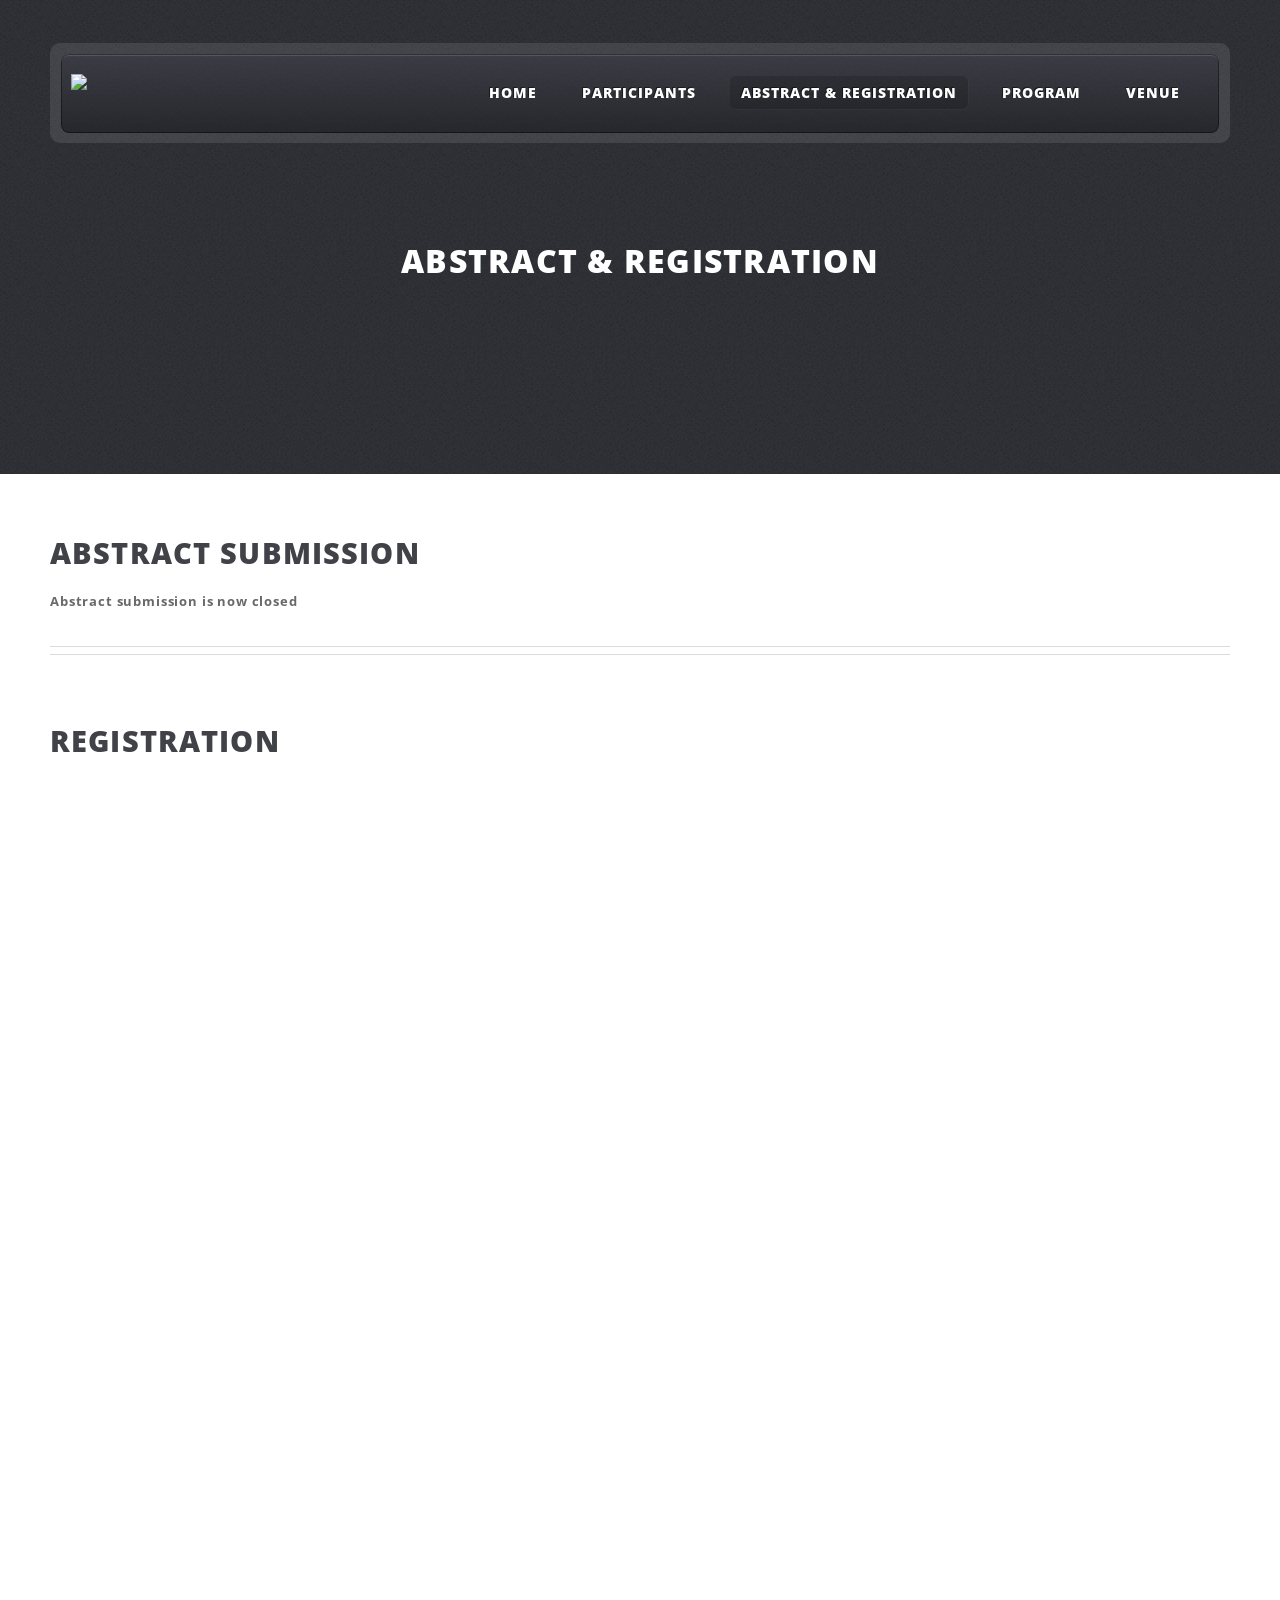
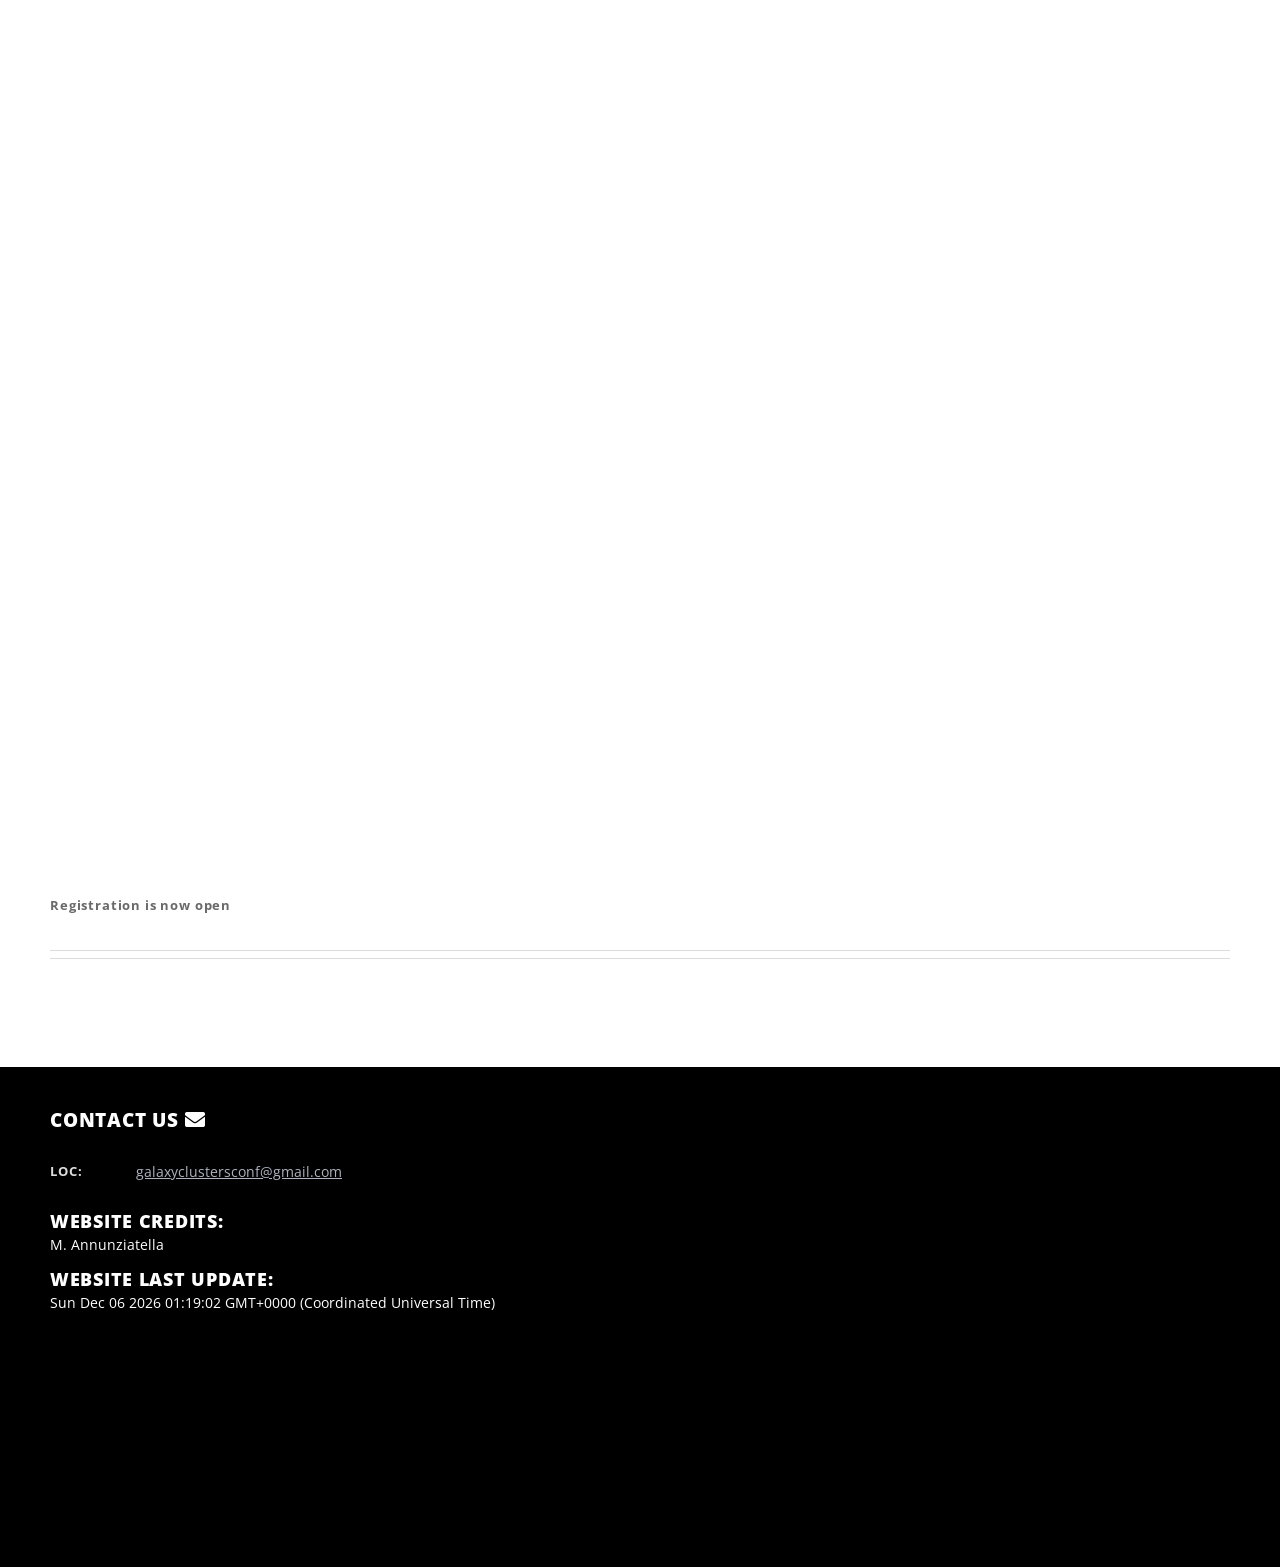
==== abstract-and-registration.html @ 87a2b9a7 "Update abstract-and-registration.html" ====
<!DOCTYPE HTML>

<html>
<head>
    <title>CLUSTER 5 | Abstract & Registration</title>
    <meta charset="utf-8" />
    <meta name="viewport" content="width=device-width, initial-scale=1, user-scalable=no" />
    <link rel="stylesheet" href="assets/css/main.css" />
    <style>
        .lowercase { text-transform: lowercase; }
    </style>
</head>

<body class="no-sidebar is-preload">
<div id="page-wrapper">

<!-- Header Wrapper -->
<div id="header-wrapper-abstract">
    <div class="container">

        <!-- Header -->
        <header id="header">
            <div class="inner">

                <!-- Logo (same as index.html) -->
                <div class="logo">
                    <a href="index.html" id="logo">
                        <img src="images/Cluster5nobg.png" height="100%" >
                    </a>
                </div>

                <!-- Nav (same as index.html) -->
                <nav id="nav">
                    <ul>
                        <li><a href="index.html">Home</a></li>
                        <li><a href="participants.html">Participants</a></li>
                        <li class="current_page_item">
                            <a href="abstract-and-registration.html">Abstract & Registration</a>
                        </li>
                        <li>
                            <a href="#">Program</a>
                            <ul>
                                <li><a href="scientific_program.html">Scientific Program</a></li>
                                <li><a href="posters.html">List of Posters</a></li>
                                <li><a href="social.html">Social Events</a></li>
                            </ul>
                        </li>
                        <li><a href="venue.html">Venue</a></li>
                    </ul>
                </nav>

            </div>
        </header>

        <!-- Banner (same style as index.html) -->
        <div id="banner">
                <strong><h2> Abstract & registration <br/> <br/> <br/> </strong></h2> 
        </div>

    </div>
</div>

<!-- Main Wrapper -->
<div id="main-wrapper">
    <div class="wrapper style2">
        <div class="inner">
            <div class="container">
                <div id="content">

                    <article>
                        <header class="major">
                            <h2>ABSTRACT SUBMISSION</h2>
                            <p>Abstract submission is now closed</p>
							<!-- <iframe src="https://docs.google.com/forms/d/e/1FAIpQLSelTBFfcJHj8VkjJrzOfd2XA3T3XFCV362ajYbQFKyybgG_-g/viewform?embedded=true" width="640" height="1733" frameborder="0" marginheight="0" marginwidth="0">Caricamento…</iframe> -->
                        </header>
                        <p></p>
                    </article>

                    <article>
                        <header class="major">
                            <h2>REGISTRATION</h2>
                            <p>
                                Registration is now open
							 <iframe src="https://docs.google.com/forms/d/e/1FAIpQLSf5OLdoXEc1_bhO3DxmIdsLRymUGzz8e3Pz-hfifrTVN5BdJw/viewform?embedded=true" width="640" height="1733" frameborder="0" marginheight="0" marginwidth="0">Caricamento…</iframe> 

                            </p>
                        </header>
                        <p></p>
                    </article>

                </div>
            </div>
        </div>
    </div>
</div>

<!-- Footer Wrapper -->
<div id="footer-wrapper-logo">
  <footer id="footer" class="container">
    <div style="display:flex; justify-content:space-between; align-items:flex-start; flex-wrap:wrap; color:white;">

      <!-- Left side: Contact + Credits + Last Update -->
      <div style="max-width:50%;">
        <!-- Contact -->
        <div>
          <h2>Contact us <i class="fa fa-envelope" style="font-size:20px; color:white"></i></h2>
          <dl class="contact">
            <dt>LOC:</dt>
            <dd><a href="mailto:galaxyclustersconf@gmail.com">galaxyclustersconf@gmail.com</a></dd>
            <!--
            <dt>LOC:</dt>
            <dd><a href="galaxyclustersconf@gmail.com">galaxyclustersconf@gmail.com/a></dd>
            -->
          </dl>
        </div>

        <!-- Website credits -->
        <div style="margin-top:15px;">
          <h2 style="font-size:18px; margin:0 0 2px 0;">Website credits:</h2> <!-- tighter spacing -->
          <p style="font-size:14px; margin:0;">M. Annunziatella</p>
        </div>

        <!-- Website last update -->
        <div style="margin-top:12px;">
          <h2 style="font-size:18px; margin:0 0 2px 0;">Website last update:</h2> <!-- tighter spacing -->
          <p style="font-size:14px; margin:0;">
            <script>document.write(new Date(document.lastModified));</script>
          </p>
        </div>
      </div>

      

    </div>
  </footer>
</div>
		<!-- Scripts -->
			<script src="assets/js/jquery.min.js"></script>
			<script src="assets/js/jquery.dropotron.min.js"></script>
			<script src="assets/js/browser.min.js"></script>
			<script src="assets/js/breakpoints.min.js"></script>
			<script src="assets/js/util.js"></script>
			<script src="assets/js/main.js"></script>

	</body>
</html>
---- assets/css/main.css ----
@import url("https://fonts.googleapis.com/css?family=Open+Sans:400,400italic,700,800");
@import url("fontawesome-all.min.css");

/*
	ZeroFour by HTML5 UP
	html5up.net | @ajlkn
	Free for personal and commercial use under the CCA 3.0 license (html5up.net/license)
*/

html, body, div, span, applet, object,
iframe, h1, h2, h3, h4, h5, h6, p, blockquote,
pre, a, abbr, acronym, address, big, cite,
code, del, dfn, em, img, ins, kbd, q, s, samp,
small, strike, strong, sub, sup, tt, var, b,
u, i, center, dl, dt, dd, ol, ul, li, fieldset,
form, label, legend, table, caption, tbody,
tfoot, thead, tr, th, td, article, aside,
canvas, details, embed, figure, figcaption,
footer, header, hgroup, menu, nav, output, ruby,
section, summary, time, mark, audio, video {
	margin: 0;
	padding: 0;
	border: 0;
	font-size: 100%;
	font: inherit;
	vertical-align: baseline;}

article, aside, details, figcaption, figure,
footer, header, hgroup, menu, nav, section {
	display: block;}

body {
	line-height: 1;
}

ol, ul {
	list-style: none;
}

blockquote, q {
	quotes: none;
}

	blockquote:before, blockquote:after, q:before, q:after {
		content: '';
		content: none;
	}

table {
	border-collapse: collapse;
	border-spacing: 0;
}

body {
	-webkit-text-size-adjust: none;
}

mark {
	background-color: transparent;
	color: inherit;
}

input::-moz-focus-inner {
	border: 0;
	padding: 0;
}

input, select, textarea {
	-moz-appearance: none;
	-webkit-appearance: none;
	-ms-appearance: none;
	appearance: none;
}

/* Basic */

	html {
		box-sizing: border-box;
	}

	*, *:before, *:after {
		box-sizing: inherit;
	}

	@-ms-viewport {
		width: device-width;
	}

	body {
		background: #303238 url("images/bg01.png");
	}

		body.is-preload * {
			-moz-transition: none !important;
			-webkit-transition: none !important;
			-ms-transition: none !important;
			transition: none !important;
			-moz-animation: none !important;
			-webkit-animation: none !important;
			-ms-animation: none !important;
			animation: none !important;
		}

	body, input, select, textarea {
		font-family: 'Open Sans', sans-serif;
		color: #7b818c;
		font-weight: 400;
		font-size: 11pt;
		line-height: 1.85em;
	}

	a {
		color: inherit;
		text-decoration: underline;
	}

		a:hover {
			text-decoration: none;
		}

	h1, h2, h3, h4, h5, h6 {
		text-transform: uppercase;
		font-weight: 800;
		letter-spacing: 0.04em;
		color: #404248;
		margin: 0 0 1em 0;
	}

	h1 a, h2 a, h3 a, h4 a, h5 a, h6 a {
		color: inherit;
		text-decoration: none;
		outline: 0;
	}

	h2 {
		font-size: 2em;
		margin: 0 0 1.5em 0;
		line-height: 1em;
	}

		h2.icon {
			line-height: 48px;
		}

			h2.icon:before {
				position: relative;
				top: 0.05em;
				margin-right: 0.5em;
				opacity: 0.25;
			}

	h3 {
		font-size: 1.35em;
		margin-top: 2em;
	}

	b, strong {
		color: #404248;
		font-weight: 700;
	}

	i, em {
		font-style: italic;
	}

	br.clear {
		clear: both;
	}

	sub {
		position: relative;
		top: 0.5em;
		font-size: 0.8em;
	}

	sup {
		position: relative;
		top: -0.5em;
		font-size: 0.8em;
	}

	hr {
		border: 0;
		border-top: solid 1px #ddd;
	}

	blockquote {
		border-left: solid 0.5em #ddd;
		padding: 1em 0 1em 2em;
		font-style: italic;
	}

	p, ul, ol, dl, table {
		margin-bottom: 2em;
	}

	.date {
		display: block;
		text-transform: uppercase;
		font-weight: 700;
		letter-spacing: 0.065em;
		font-size: 0.9em;
		color: #696969;
		margin: 0 0 0.25em 0;
	}

/* Container */

	.container {
		margin: 0 auto;
		max-width: calc(100% - 100px);
		width: 1200px;
	}

		@media screen and (max-width: 1280px) {

			.container {
				width: 100%;
			}

		}

		@media screen and (max-width: 980px) {

			.container {
				width: 100%;
			}

		}

		@media screen and (max-width: 736px) {

			.container {
				width: 100%;
				max-width: 100%;
			}

		}

/* Row */

	.row {
		display: flex;
		flex-wrap: wrap;
		box-sizing: border-box;
		align-items: stretch;
	}

		.row > * {
			box-sizing: border-box;
		}

		.row.gtr-uniform > * > :last-child {
			margin-bottom: 0;
		}

		.row.aln-left {
			justify-content: flex-start;
		}

		.row.aln-center {
			justify-content: center;
		}

		.row.aln-right {
			justify-content: flex-end;
		}

		.row.aln-top {
			align-items: flex-start;
		}

		.row.aln-middle {
			align-items: center;
		}

		.row.aln-bottom {
			align-items: flex-end;
		}

		.row > .imp {
			order: -1;
		}

		.row > .col-1 {
			width: 8.33333%;
		}

		.row > .off-1 {
			margin-left: 8.33333%;
		}

		.row > .col-2 {
			width: 16.66667%;
		}

		.row > .off-2 {
			margin-left: 16.66667%;
		}

		.row > .col-3 {
			width: 25%;
		}

		.row > .off-3 {
			margin-left: 25%;
		}

		.row > .col-4 {
			width: 33.33333%;
		}

		.row > .off-4 {
			margin-left: 33.33333%;
		}

		.row > .col-5 {
			width: 41.66667%;
		}

		.row > .off-5 {
			margin-left: 41.66667%;
		}

		.row > .col-6 {
			width: 50%;
		}

		.row > .off-6 {
			margin-left: 50%;
		}

		.row > .col-7 {
			width: 58.33333%;
		}

		.row > .off-7 {
			margin-left: 58.33333%;
		}

		.row > .col-8 {
			width: 66.66667%;
		}

		.row > .off-8 {
			margin-left: 66.66667%;
		}

		.row > .col-9 {
			width: 75%;
		}

		.row > .off-9 {
			margin-left: 75%;
		}

		.row > .col-10 {
			width: 83.33333%;
		}

		.row > .off-10 {
			margin-left: 83.33333%;
		}

		.row > .col-11 {
			width: 91.66667%;
		}

		.row > .off-11 {
			margin-left: 91.66667%;
		}

		.row > .col-12 {
			width: 100%;
		}

		.row > .off-12 {
			margin-left: 100%;
		}

		.row.gtr-0 {
			margin-top: 0px;
			margin-left: 0px;
		}

			.row.gtr-0 > * {
				padding: 0px 0 0 0px;
			}

			.row.gtr-0.gtr-uniform {
				margin-top: 0px;
			}

				.row.gtr-0.gtr-uniform > * {
					padding-top: 0px;
				}

		.row.gtr-25 {
			margin-top: -12.5px;
			margin-left: -12.5px;
		}

			.row.gtr-25 > * {
				padding: 12.5px 0 0 12.5px;
			}

			.row.gtr-25.gtr-uniform {
				margin-top: -12.5px;
			}

				.row.gtr-25.gtr-uniform > * {
					padding-top: 12.5px;
				}

		.row.gtr-50 {
			margin-top: -25px;
			margin-left: -25px;
		}

			.row.gtr-50 > * {
				padding: 25px 0 0 25px;
			}

			.row.gtr-50.gtr-uniform {
				margin-top: -25px;
			}

				.row.gtr-50.gtr-uniform > * {
					padding-top: 25px;
				}

		.row {
			margin-top: -50px;
			margin-left: -50px;
		}

			.row > * {
				padding: 50px 0 0 50px;
			}

			.row.gtr-uniform {
				margin-top: -50px;
			}

				.row.gtr-uniform > * {
					padding-top: 50px;
				}

		.row.gtr-150 {
			margin-top: -75px;
			margin-left: -75px;
		}

			.row.gtr-150 > * {
				padding: 75px 0 0 75px;
			}

			.row.gtr-150.gtr-uniform {
				margin-top: -75px;
			}

				.row.gtr-150.gtr-uniform > * {
					padding-top: 75px;
				}

		.row.gtr-200 {
			margin-top: -100px;
			margin-left: -100px;
		}

			.row.gtr-200 > * {
				padding: 100px 0 0 100px;
			}

			.row.gtr-200.gtr-uniform {
				margin-top: -100px;
			}

				.row.gtr-200.gtr-uniform > * {
					padding-top: 100px;
				}

		@media screen and (max-width: 1280px) {

			.row {
				display: flex;
				flex-wrap: wrap;
				box-sizing: border-box;
				align-items: stretch;
			}

				.row > * {
					box-sizing: border-box;
				}

				.row.gtr-uniform > * > :last-child {
					margin-bottom: 0;
				}

				.row.aln-left {
					justify-content: flex-start;
				}

				.row.aln-center {
					justify-content: center;
				}

				.row.aln-right {
					justify-content: flex-end;
				}

				.row.aln-top {
					align-items: flex-start;
				}

				.row.aln-middle {
					align-items: center;
				}

				.row.aln-bottom {
					align-items: flex-end;
				}

				.row > .imp-large {
					order: -1;
				}

				.row > .col-1-large {
					width: 8.33333%;
				}

				.row > .off-1-large {
					margin-left: 8.33333%;
				}

				.row > .col-2-large {
					width: 16.66667%;
				}

				.row > .off-2-large {
					margin-left: 16.66667%;
				}

				.row > .col-3-large {
					width: 25%;
				}

				.row > .off-3-large {
					margin-left: 25%;
				}

				.row > .col-4-large {
					width: 33.33333%;
				}

				.row > .off-4-large {
					margin-left: 33.33333%;
				}

				.row > .col-5-large {
					width: 41.66667%;
				}

				.row > .off-5-large {
					margin-left: 41.66667%;
				}

				.row > .col-6-large {
					width: 50%;
				}

				.row > .off-6-large {
					margin-left: 50%;
				}

				.row > .col-7-large {
					width: 58.33333%;
				}

				.row > .off-7-large {
					margin-left: 58.33333%;
				}

				.row > .col-8-large {
					width: 66.66667%;
				}

				.row > .off-8-large {
					margin-left: 66.66667%;
				}

				.row > .col-9-large {
					width: 75%;
				}

				.row > .off-9-large {
					margin-left: 75%;
				}

				.row > .col-10-large {
					width: 83.33333%;
				}

				.row > .off-10-large {
					margin-left: 83.33333%;
				}

				.row > .col-11-large {
					width: 91.66667%;
				}

				.row > .off-11-large {
					margin-left: 91.66667%;
				}

				.row > .col-12-large {
					width: 100%;
				}

				.row > .off-12-large {
					margin-left: 100%;
				}

				.row.gtr-0 {
					margin-top: 0px;
					margin-left: 0px;
				}

					.row.gtr-0 > * {
						padding: 0px 0 0 0px;
					}

					.row.gtr-0.gtr-uniform {
						margin-top: 0px;
					}

						.row.gtr-0.gtr-uniform > * {
							padding-top: 0px;
						}

				.row.gtr-25 {
					margin-top: -8.75px;
					margin-left: -8.75px;
				}

					.row.gtr-25 > * {
						padding: 8.75px 0 0 8.75px;
					}

					.row.gtr-25.gtr-uniform {
						margin-top: -8.75px;
					}

						.row.gtr-25.gtr-uniform > * {
							padding-top: 8.75px;
						}

				.row.gtr-50 {
					margin-top: -17.5px;
					margin-left: -17.5px;
				}

					.row.gtr-50 > * {
						padding: 17.5px 0 0 17.5px;
					}

					.row.gtr-50.gtr-uniform {
						margin-top: -17.5px;
					}

						.row.gtr-50.gtr-uniform > * {
							padding-top: 17.5px;
						}

				.row {
					margin-top: -35px;
					margin-left: -35px;
				}

					.row > * {
						padding: 35px 0 0 35px;
					}

					.row.gtr-uniform {
						margin-top: -35px;
					}

						.row.gtr-uniform > * {
							padding-top: 35px;
						}

				.row.gtr-150 {
					margin-top: -52.5px;
					margin-left: -52.5px;
				}

					.row.gtr-150 > * {
						padding: 52.5px 0 0 52.5px;
					}

					.row.gtr-150.gtr-uniform {
						margin-top: -52.5px;
					}

						.row.gtr-150.gtr-uniform > * {
							padding-top: 52.5px;
						}

				.row.gtr-200 {
					margin-top: -70px;
					margin-left: -70px;
				}

					.row.gtr-200 > * {
						padding: 70px 0 0 70px;
					}

					.row.gtr-200.gtr-uniform {
						margin-top: -70px;
					}

						.row.gtr-200.gtr-uniform > * {
							padding-top: 70px;
						}

		}

		@media screen and (max-width: 980px) {

			.row {
				display: flex;
				flex-wrap: wrap;
				box-sizing: border-box;
				align-items: stretch;
			}

				.row > * {
					box-sizing: border-box;
				}

				.row.gtr-uniform > * > :last-child {
					margin-bottom: 0;
				}

				.row.aln-left {
					justify-content: flex-start;
				}

				.row.aln-center {
					justify-content: center;
				}

				.row.aln-right {
					justify-content: flex-end;
				}

				.row.aln-top {
					align-items: flex-start;
				}

				.row.aln-middle {
					align-items: center;
				}

				.row.aln-bottom {
					align-items: flex-end;
				}

				.row > .imp-medium {
					order: -1;
				}

				.row > .col-1-medium {
					width: 8.33333%;
				}

				.row > .off-1-medium {
					margin-left: 8.33333%;
				}

				.row > .col-2-medium {
					width: 16.66667%;
				}

				.row > .off-2-medium {
					margin-left: 16.66667%;
				}

				.row > .col-3-medium {
					width: 25%;
				}

				.row > .off-3-medium {
					margin-left: 25%;
				}

				.row > .col-4-medium {
					width: 33.33333%;
				}

				.row > .off-4-medium {
					margin-left: 33.33333%;
				}

				.row > .col-5-medium {
					width: 41.66667%;
				}

				.row > .off-5-medium {
					margin-left: 41.66667%;
				}

				.row > .col-6-medium {
					width: 50%;
				}

				.row > .off-6-medium {
					margin-left: 50%;
				}

				.row > .col-7-medium {
					width: 58.33333%;
				}

				.row > .off-7-medium {
					margin-left: 58.33333%;
				}

				.row > .col-8-medium {
					width: 66.66667%;
				}

				.row > .off-8-medium {
					margin-left: 66.66667%;
				}

				.row > .col-9-medium {
					width: 75%;
				}

				.row > .off-9-medium {
					margin-left: 75%;
				}

				.row > .col-10-medium {
					width: 83.33333%;
				}

				.row > .off-10-medium {
					margin-left: 83.33333%;
				}

				.row > .col-11-medium {
					width: 91.66667%;
				}

				.row > .off-11-medium {
					margin-left: 91.66667%;
				}

				.row > .col-12-medium {
					width: 100%;
				}

				.row > .off-12-medium {
					margin-left: 100%;
				}

				.row.gtr-0 {
					margin-top: 0px;
					margin-left: 0px;
				}

					.row.gtr-0 > * {
						padding: 0px 0 0 0px;
					}

					.row.gtr-0.gtr-uniform {
						margin-top: 0px;
					}

						.row.gtr-0.gtr-uniform > * {
							padding-top: 0px;
						}

				.row.gtr-25 {
					margin-top: -12.5px;
					margin-left: -12.5px;
				}

					.row.gtr-25 > * {
						padding: 12.5px 0 0 12.5px;
					}

					.row.gtr-25.gtr-uniform {
						margin-top: -12.5px;
					}

						.row.gtr-25.gtr-uniform > * {
							padding-top: 12.5px;
						}

				.row.gtr-50 {
					margin-top: -25px;
					margin-left: -25px;
				}

					.row.gtr-50 > * {
						padding: 25px 0 0 25px;
					}

					.row.gtr-50.gtr-uniform {
						margin-top: -25px;
					}

						.row.gtr-50.gtr-uniform > * {
							padding-top: 25px;
						}

				.row {
					margin-top: -50px;
					margin-left: -50px;
				}

					.row > * {
						padding: 50px 0 0 50px;
					}

					.row.gtr-uniform {
						margin-top: -50px;
					}

						.row.gtr-uniform > * {
							padding-top: 50px;
						}

				.row.gtr-150 {
					margin-top: -75px;
					margin-left: -75px;
				}

					.row.gtr-150 > * {
						padding: 75px 0 0 75px;
					}

					.row.gtr-150.gtr-uniform {
						margin-top: -75px;
					}

						.row.gtr-150.gtr-uniform > * {
							padding-top: 75px;
						}

				.row.gtr-200 {
					margin-top: -100px;
					margin-left: -100px;
				}

					.row.gtr-200 > * {
						padding: 100px 0 0 100px;
					}

					.row.gtr-200.gtr-uniform {
						margin-top: -100px;
					}

						.row.gtr-200.gtr-uniform > * {
							padding-top: 100px;
						}

		}

		@media screen and (max-width: 736px) {

			.row {
				display: flex;
				flex-wrap: wrap;
				box-sizing: border-box;
				align-items: stretch;
			}

				.row > * {
					box-sizing: border-box;
				}

				.row.gtr-uniform > * > :last-child {
					margin-bottom: 0;
				}

				.row.aln-left {
					justify-content: flex-start;
				}

				.row.aln-center {
					justify-content: center;
				}

				.row.aln-right {
					justify-content: flex-end;
				}

				.row.aln-top {
					align-items: flex-start;
				}

				.row.aln-middle {
					align-items: center;
				}

				.row.aln-bottom {
					align-items: flex-end;
				}

				.row > .imp-small {
					order: -1;
				}

				.row > .col-1-small {
					width: 8.33333%;
				}

				.row > .off-1-small {
					margin-left: 8.33333%;
				}

				.row > .col-2-small {
					width: 16.66667%;
				}

				.row > .off-2-small {
					margin-left: 16.66667%;
				}

				.row > .col-3-small {
					width: 25%;
				}

				.row > .off-3-small {
					margin-left: 25%;
				}

				.row > .col-4-small {
					width: 33.33333%;
				}

				.row > .off-4-small {
					margin-left: 33.33333%;
				}

				.row > .col-5-small {
					width: 41.66667%;
				}

				.row > .off-5-small {
					margin-left: 41.66667%;
				}

				.row > .col-6-small {
					width: 50%;
				}

				.row > .off-6-small {
					margin-left: 50%;
				}

				.row > .col-7-small {
					width: 58.33333%;
				}

				.row > .off-7-small {
					margin-left: 58.33333%;
				}

				.row > .col-8-small {
					width: 66.66667%;
				}

				.row > .off-8-small {
					margin-left: 66.66667%;
				}

				.row > .col-9-small {
					width: 75%;
				}

				.row > .off-9-small {
					margin-left: 75%;
				}

				.row > .col-10-small {
					width: 83.33333%;
				}

				.row > .off-10-small {
					margin-left: 83.33333%;
				}

				.row > .col-11-small {
					width: 91.66667%;
				}

				.row > .off-11-small {
					margin-left: 91.66667%;
				}

				.row > .col-12-small {
					width: 100%;
				}

				.row > .off-12-small {
					margin-left: 100%;
				}

				.row.gtr-0 {
					margin-top: 0px;
					margin-left: 0px;
				}

					.row.gtr-0 > * {
						padding: 0px 0 0 0px;
					}

					.row.gtr-0.gtr-uniform {
						margin-top: 0px;
					}

						.row.gtr-0.gtr-uniform > * {
							padding-top: 0px;
						}

				.row.gtr-25 {
					margin-top: -2.5px;
					margin-left: -2.5px;
				}

					.row.gtr-25 > * {
						padding: 2.5px 0 0 2.5px;
					}

					.row.gtr-25.gtr-uniform {
						margin-top: -2.5px;
					}

						.row.gtr-25.gtr-uniform > * {
							padding-top: 2.5px;
						}

				.row.gtr-50 {
					margin-top: -5px;
					margin-left: -5px;
				}

					.row.gtr-50 > * {
						padding: 5px 0 0 5px;
					}

					.row.gtr-50.gtr-uniform {
						margin-top: -5px;
					}

						.row.gtr-50.gtr-uniform > * {
							padding-top: 5px;
						}

				.row {
					margin-top: -10px;
					margin-left: -10px;
				}

					.row > * {
						padding: 10px 0 0 10px;
					}

					.row.gtr-uniform {
						margin-top: -10px;
					}

						.row.gtr-uniform > * {
							padding-top: 10px;
						}

				.row.gtr-150 {
					margin-top: -15px;
					margin-left: -15px;
				}

					.row.gtr-150 > * {
						padding: 15px 0 0 15px;
					}

					.row.gtr-150.gtr-uniform {
						margin-top: -15px;
					}

						.row.gtr-150.gtr-uniform > * {
							padding-top: 15px;
						}

				.row.gtr-200 {
					margin-top: -20px;
					margin-left: -20px;
				}

					.row.gtr-200 > * {
						padding: 20px 0 0 20px;
					}

					.row.gtr-200.gtr-uniform {
						margin-top: -20px;
					}

						.row.gtr-200.gtr-uniform > * {
							padding-top: 20px;
						}

		}

/* Section/Article */

	section, article {
		margin-bottom: 5em;
	}

	section > :last-child,
	article > :last-child,
	section:last-child,
	article:last-child {
		margin-bottom: 0;
	}

	header {
		margin: 0 0 2em 0;
	}

		header h2, header h3 {
			margin: 0 0 0.25em 0;
		}

		header p {
			display: block;
			text-transform: none;
			font-weight: 700;
			letter-spacing: 0.065em;
			font-size: 0.9em;
			color: #696969;
			margin: 0;
		}

			header p strong {
				color: #404248;
				font-weight: 800;
			}

	footer {
		margin: 2.5em 0 0 0;
	}

	header.major {
		border-bottom: solid 1px #dbdbdb;
		margin: 0 0 3em 0;
	}

		header.major:after {
			content: '';
			display: block;
			border-top: solid 1px #dbdbdb;
			height: 8px;
		}

		header.major h2, header.major h3 {
			margin: 0 0 1.2em 0;
		}

		header.major p {
			margin: 0 0 1.5em 0;
			position: relative;
			top: -1em;
		}

/* Forms */

	form label {
		display: block;
		text-transform: uppercase;
		font-weight: 800;
		letter-spacing: 0.04em;
		color: #404248;
		margin: 0 0 1em 0;
		font-size: 0.8em;
	}

	form input[type="text"],
	form input[type="email"],
	form input[type="password"],
	form select,
	form textarea {
		-webkit-appearance: none;
		display: block;
		width: 100%;
		border-radius: 8px;
		border: solid 1px #eee;
	}

	form input[type="text"]:focus,
	form input[type="email"]:focus,
	form input[type="password"]:focus,
	form select:focus,
	form textarea:focus {
		box-shadow: 0 0 2px 1px #4091bf;
	}

	form input[type="text"],
	form input[type="email"],
	form input[type="password"] {
		line-height: 3em;
		padding: 0 1em;
	}

	form select {
		line-height: 3em;
		padding: 0 1em;
	}

	form textarea {
		min-height: 9em;
		padding: 1em;
	}

	form ::-webkit-input-placeholder,
	form :-moz-placeholder,
	form ::-moz-placeholder,
	form :-ms-input-placeholder {
		color: #555 !important;
	}

	form ::-moz-focus-inner {
		border: 0;
	}

/* Tables */

	table {
		width: 100%;
	}

		table.default {
			width: 100%;
		}

			table.default tr {
				border-top: solid 1px #eee;
			}

				table.default tr:first-child {
					border-top: 0;
				}

			table.default td {
				padding: 0.5em 1em 0.5em 1em;
			}

			table.default th {
				text-align: left;
				padding: 0.5em 1em 0.5em 1em;
				text-transform: uppercase;
				font-weight: 800;
				letter-spacing: 0.04em;
				margin: 0 0 1em 0;
				font-size: 0.8em;
			}

			table.default thead {
				background: #404248;
				color: #fff;
			}

/* Image */

	.image {
		position: relative;
		display: inline-block;
	}

		.image img {
			display: block;
			width: 100%;
			border-radius: 8px;
		}

		.image:before {
			content: '';
			display: block;
			position: absolute;
			left: 0;
			top: 0;
			background: url("images/bg01.png");
			width: 100%;
			height: 100%;
			opacity: 0.75;
		}

		.image.fit {
			display: block;
			width: 100%;
		}

		.image.featured {
			display: block;
			width: 100%;
			margin: 0 0 2.5em 0;
		}

		.image.left {
			float: left;
			margin: 0 2em 2em 0;
		}

		.image.centered {
			display: block;
			margin: 0 0 2.5em 0;
		}

			.image.centered img {
				margin: 0 auto;
				width: auto;
			}

		.venue {
			 
				border: 1px solid #ddd; /* Gray border */
				border-radius: 4px;  /* Rounded border */
				padding: 5px; /* Some padding */
				width: 150px; /* Set a small width */
		  }
			  
		  /* Add a hover effect (blue shadow) */
		  img.venue:hover {
				box-shadow: 0 0 2px 1px rgba(0, 140, 186, 0.5);
		  }

/* Button */

	input[type="button"],
	input[type="submit"],
	input[type="reset"],
	button,
	.button {
		background-image: -moz-linear-gradient(top, rgba(0, 0, 0, 0), rgba(0, 0, 0, 0.2)), url("images/bg02.png");
		background-image: -webkit-linear-gradient(top, rgba(0, 0, 0, 0), rgba(0, 0, 0, 0.2)), url("images/bg02.png");
		background-image: -ms-linear-gradient(top, rgba(0, 0, 0, 0), rgba(0, 0, 0, 0.2)), url("images/bg02.png");
		background-image: linear-gradient(top, rgba(0, 0, 0, 0), rgba(0, 0, 0, 0.2)), url("images/bg02.png");
		-moz-transition: background-color 0.2s ease-in-out;
		-webkit-transition: background-color 0.2s ease-in-out;
		-ms-transition: background-color 0.2s ease-in-out;
		transition: background-color 0.2s ease-in-out;
		-webkit-appearance: none;
		position: relative;
		display: inline-block;
		background-color: #4091bf;
		border-radius: 8px;
		box-shadow: inset 0px 0px 0px 1px rgba(0, 0, 0, 0.35), inset 0px 2px 1px 0px rgba(255, 255, 255, 0.35);
		text-shadow: -1px -1px 0 rgba(0, 0, 0, 0.5);
		color: #fff !important;
		text-decoration: none;
		text-transform: uppercase;
		font-weight: 800;
		font-size: 0.95em;
		letter-spacing: 0.075em;
		padding: 1em 2em;
		outline: 0;
		border: 0;
		white-space: nowrap;
		cursor: pointer;
	}

		input[type="button"].icon:before,
		input[type="submit"].icon:before,
		input[type="reset"].icon:before,
		button.icon:before,
		.button.icon:before {
			opacity: 0.5;
			margin-right: 0.5em;
			position: relative;
			top: 0.05em;
		}

		input[type="button"]:hover,
		input[type="submit"]:hover,
		input[type="reset"]:hover,
		button:hover,
		.button:hover {
			background-color: #50a1cf;
		}

		input[type="button"]:active,
		input[type="submit"]:active,
		input[type="reset"]:active,
		button:active,
		.button:active {
			background-color: #3081af;
		}

		input[type="button"].medium,
		input[type="submit"].medium,
		input[type="reset"].medium,
		button.medium,
		.button.medium {
			font-size: 1.25em;
			padding: 1em 2.25em;
		}

		input[type="button"].large,
		input[type="submit"].large,
		input[type="reset"].large,
		button.large,
		.button.large {
			font-size: 1.5em;
			padding: 1em 2.25em;
		}

		input[type="button"].alt,
		input[type="submit"].alt,
		input[type="reset"].alt,
		button.alt,
		.button.alt {
			background-color: #464a52;
		}

			input[type="button"].alt:hover,
			input[type="submit"].alt:hover,
			input[type="reset"].alt:hover,
			button.alt:hover,
			.button.alt:hover {
				background-color: #565a62;
			}

			input[type="button"].alt:active,
			input[type="submit"].alt:active,
			input[type="reset"].alt:active,
			button.alt:active,
			.button.alt:active {
				background-color: #363a42;
			}

/* List */

	dl.contact dt {
		display: block;
		text-transform: uppercase;
		font-weight: 700;
		letter-spacing: 0.065em;
		font-size: 0.9em;
		color: #696969;
		float: left;
		width: 6em;
	}

	dl.contact dd {
		margin: 0 0 1em 6em;
	}

	ul.default {
		list-style: disc;
		padding-left: 1em;
	}

		ul.default li {
			padding-left: 0.5em;
		}

	ul.actions li {
		display: inline-block;
		padding: 0 0 0 0.25em;
		margin: 0 0 0 0.25em;
	}

		ul.actions li:first-child {
			margin-left: 0;
			padding-left: 0;
		}

	ul.menu li {
		border-left: solid 1px #eee;
		display: inline-block;
		padding: 0 0 0 1em;
		margin: 0 0 0 1em;
	}

		ul.menu li:first-child {
			border-left: 0;
			margin-left: 0;
			padding-left: 0;
		}

	ul.divided li {
		border-top: solid 1px #eee;
		padding: 0.5em 0 0 0;
		margin: 0.5em 0 0 0;
	}

		ul.divided li:first-child {
			border-top: 0 !important;
			padding-top: 0 !important;
			margin-top: 0 !important;
		}

	ol.default {
		list-style: decimal;
		padding-left: 1.25em;
	}

		ol.default li {
			padding-left: 0.25em;
		}

		div.flexbox {
			display: flex;
			width: 100%;
			padding: 10px;
			justify-conent: space-evenly;
			align-items: left;
		  }
		div.flexbox .element {
			padding: 10px;
			flex-grow: 1;
		  }
		  .element img {
			max-height: auto;
			width: 100pix;
		  }


/* Box */

	.box.excerpt {
		position: relative;
		overflow: hidden;
	}

		.box.excerpt header {
			margin: 0 0 1em 0;
		}

		.box.excerpt .image, .box.excerpt p {
			margin-bottom: 0;
		}

	.box.feature1 {
		text-align: center;
	}

		.box.feature1 header {
			margin-bottom: 3em;
		}

			.box.feature1 header.first h2 {
				font-size: 2.5em;
			}

			.box.feature1 header.first p {
				font-size: 1.2em;
			}

			.box.feature1 header.second {
				position: relative;
				display: inline-block;
				text-align: left;
				margin: 0 auto;
				white-space: nowrap;
				left: 24px;
			}

				.box.feature1 header.second p {
					line-height: 1em;
				}

				.box.feature1 header.second:before {
					font-size: 48px;
					position: absolute;
					right: 100%;
					margin-right: 18px;
					opacity: 0.5;
					bottom: -4px;
				}

	.box.feature2 {
		text-align: center;
	}

	.box.article-list article {
		border-bottom: solid 1px #dbdbdb;
		margin: 0 0 2.75em 0;
		padding: 0 0 2.75em 0;
	}

		.box.article-list article:last-child {
			border-bottom: 0;
			margin-bottom: 0;
			padding-bottom: 0;
		}

/* Icons */

	.icon {
		text-decoration: none;
		text-decoration: none;
	}

		.icon:before {
			-moz-osx-font-smoothing: grayscale;
			-webkit-font-smoothing: antialiased;
			display: inline-block;
			font-style: normal;
			font-variant: normal;
			text-rendering: auto;
			line-height: 1;
			text-transform: none !important;
			font-family: 'Font Awesome 5 Free';
			font-weight: 400;
		}

		.icon.solid:before {
			font-weight: 900;
		}

		.icon.brands:before {
			font-family: 'Font Awesome 5 Brands';
		}

		.icon > .label {
			display: none;
		}

/* Nav */

	#nav {
		position: absolute;
		right: 2em;
		top: 0;
		line-height: 5.5em;
	}

		#nav > ul > li {
			float: left;
			padding: 0 0.8em 0 0.8em;
		}

			#nav > ul > li > a, #nav > ul > li > span {
				color: #fff;
				text-decoration: none;
				text-transform: uppercase;
				font-weight: 800;
				font-size: 0.95em;
				letter-spacing: 0.075em;
				padding: 0.5em 0.8em 0.5em 0.8em;
				border-radius: 6px;
				outline: 0;
			}

			#nav > ul > li.active > a,
			#nav > ul > li.current_page_item > a,
			#nav > ul > li.active > span,
			#nav > ul > li.current_page_item > span {
				background: rgba(0, 0, 0, 0.15);
				box-shadow: inset 1px 1px 0px 0px rgba(0, 0, 0, 0.025), 1px 1px 0px 0px rgba(255, 255, 255, 0.025);
			}

			#nav > ul > li:last-child {
				padding-right: 0;
			}

			#nav > ul > li > ul {
				display: none;
			}

	.dropotron {
		background-image: -moz-linear-gradient(top, rgba(0, 0, 0, 0.35), rgba(0, 0, 0, 0)), url("images/bg02.png");
		background-image: -webkit-linear-gradient(top, rgba(0, 0, 0, 0.35), rgba(0, 0, 0, 0)), url("images/bg02.png");
		background-image: -ms-linear-gradient(top, rgba(0, 0, 0, 0.35), rgba(0, 0, 0, 0)), url("images/bg02.png");
		background-image: linear-gradient(top, rgba(0, 0, 0, 0.35), rgba(0, 0, 0, 0)), url("images/bg02.png");
		position: relative;
		background-color: #3B3E45;
		background-color: rgba(59, 62, 69, 0.9);
		border-radius: 8px;
		box-shadow: inset 0px 0px 0px 1px rgba(0, 0, 0, 0.5), inset 0px 0px 0px 2px rgba(255, 255, 255, 0.075), inset 0px 2px 1px 0px rgba(255, 255, 255, 0.2), 0px 2px 14px 0px rgba(0, 0, 0, 0.4);
		text-shadow: -1px -1px 0 rgba(0, 0, 0, 0.5);
		padding: 1.5em;
		line-height: 2.5em;
		min-width: 15em;
	}

		.dropotron.level-0 {
			border-top-left-radius: 0;
			border-top-right-radius: 0;
			margin-top: -2px;
			box-shadow: inset 0px 0px 0px 1px rgba(0, 0, 0, 0.5), inset 0px 0px 0px 2px rgba(255, 255, 255, 0.075), 0px 2px 14px 0px rgba(0, 0, 0, 0.4);
		}

		.dropotron a, .dropotron span {
			color: #aaa;
			text-decoration: none;
			text-transform: uppercase;
			font-weight: 800;
			font-size: 0.8em;
			letter-spacing: 0.075em;
			outline: 0;
		}

		.dropotron li:hover > a, .dropotron li:hover > span {
			color: #fff;
		}

/* Banner */

	#banner {
		text-align: center;
		width: 100%;
		margin: 0 auto;
		overflow: hidden;		
		padding: 9em 0 6em 0;
	}


		#banner h2 {
			border: solid 1.5px rgba(255, 255, 255, 0.25);
			border-left: 0;
			border-top: 0;
			border-bottom: 0; /* MP changes  to remove horizontal line below the title */
			border-right: 0; /* MP changes  to remove horizontal line above the title */
			color: #fff;
			/* color: rgba(255, 255, 255, 0.75); */
			font-size: 2.35em;
			font-weight: 700;
			line-height: 1.3em;
			margin: 0 0 1.5em 0;
		}

			#banner h2 strong {
				font-weight: 800;
				color: inherit;
			}

			#banner h2:before {
				content: '';
				display: block;
				/* border-top: solid 1px;  MP changes  to remove horizontal line above the title */
				border-top: 0; /* MP changes  to remove horizontal line above the title */
				border-color: #888;
				border-color: rgba(255, 255, 255, 0.25);
				margin: 10px 0 1.25em 0;
			}

			#banner h2:after {
				content: '';
				display: block;
				/* border-bottom: solid 1px; MP changes  to remove horizontal line below the title */
				border-bottom: 0; /* MP changes  to remove horizontal line below the title */
				border-color: #888;
				border-color: rgba(255, 255, 255, 0.25);
				margin: 1.25em 0 10px 0;
			}

		#banner p {
			text-transform: uppercase;
			color: #fff;
			color: rgba(255, 255, 255, 0.75);
			font-size: 1.5em;
			font-weight: 700;
			line-height: 1.3em;
			letter-spacing: 0.04em;
			float: left;
			text-align: right;
			width: 60%;
			line-height: 1.5em;
			margin: 0;
		}

/* Sidebar */

	#sidebar h2 {
		font-size: 1.5em;
	}

/* Wrappers */

	#header-wrapper {
		background: url("images/bg01.png"), url("../../images/incred_cover.jpg");
		background-position: top left, center center;
		background-size: auto, cover;
		padding: 3em 0;
	}

	#header-wrapper-home {
		background: url("images/bgMi2.png");
		background-position: center;
		background-size: cover;
		width: 100%;
		background-repeat: no-repeat;
		padding: 3em 0;
	}

	#header-wrapper-venue {
		background: url("../../images/milanonavigli.jpg");
		background-size: cover;
		background-repeat: no-repeat;
		background-position: center;
        padding: 3em 0;
	}

	#header-wrapper-participants {
        background: url("../../images/milano_sunset.jpg");
		background-size: cover;
		background-repeat: no-repeat;
		background-position: center;
       padding: 3em 0;
    }

	#header-wrapper-abstract {
        background:  url("../../images/milano_buildings.jpg");
		background-size: cover;
		background-repeat: no-repeat;
		background-position: top;
        padding: 3em 0;
    }

	#header-wrapper-scientific {
        background:  url("../../images/milanoportavenezia.jpg");
		background-size: cover;
		background-repeat: no-repeat;
		background-position: center;
        padding: 3em 0;
    }

	#header-wrapper-poster {
        background:  url("../../images/navigli2.jpg");
		background-size: cover;
		background-repeat: no-repeat;
		background-position: center;
        padding: 3em 0;
    }

	#header-wrapper-social {
        background:  url("../../images/galleria.jpg");
		background-size: cover;
		background-repeat: no-repeat;
		background-position: center;
        padding: 3em 0;
    }


	#header-wrapper-coc {
        background:  url("../../images/toledo-night1.jpg");
        background-position: top left, center center;
		background-size: cover;
		background-repeat: no-repeat;
		background-position: top;
        padding: 3em 0;
    }

	#main-wrapper {
		background: #fff;
	}

	#footer-wrapper {
		background-image: -moz-linear-gradient(top, rgba(0, 0, 0, 0), rgba(0, 0, 0, 0.5)), url("images/bg03.png"), url("images/bg02.png");
		background-image: -webkit-linear-gradient(top, rgba(0, 0, 0, 0), rgba(0, 0, 0, 0.5)), url("images/bg03.png"), url("images/bg02.png");
		background-image: -ms-linear-gradient(top, rgba(0, 0, 0, 0), rgba(0, 0, 0, 0.5)), url("images/bg03.png"), url("images/bg02.png");
		background-image: linear-gradient(top, rgba(0, 0, 0, 0), rgba(0, 0, 0, 0.5)), url("images/bg03.png"), url("images/bg02.png");
		position: relative;
		background-repeat: repeat-x, no-repeat, repeat;
		background-size: 100% 100%, 100% 15em, auto auto;
		background-position: top left, top center, top left;
		padding: 7em 0 7em 0;
	}

	#footer-wrapper-logo{
		background-image:  url("images/footer.png");
		background-size: cover;
		background-repeat: no-repeat;
		background-position: bottom center;
		height: 100%;
		width: 100%;
		object-fit: contain;
        	padding: 3em 0;
		height: 500px;
	}


	.wrapper {
		padding: 7em 0 7em 0;
	}

		.wrapper > .inner {
			position: relative;
			z-index: 2;
		}

		.wrapper.style1 {
			position: relative;
			text-shadow: 1px 1px 0 #fff;
			background-color: #fff;
			background-image: url("images/bg03.png"), url("images/bg04.png"), url("images/bg02.png");
			background-repeat: no-repeat, no-repeat, repeat;
			background-size: 100% 15em, 100% 15em, auto auto;
			background-position: top center, bottom center, top left;
		}

		.wrapper.style3 {
			position: relative;
			text-shadow: 1px 1px 0 #fff;
			background-color: #fff;
			background-image: url("images/bg03.png"), url("images/bg02.png");
			background-repeat: no-repeat, repeat;
			background-size: 100% 15em, auto auto;
			background-position: top center, top left;
		}

/* Header */

	#header {
		position: relative;
		border-radius: 10px;
		background: rgba(255, 255, 255, 0.1);
		padding: 0.75em;
		margin-bottom: 0;
	}

		#header .inner {
			background-image: -moz-linear-gradient(top, rgba(0, 0, 0, 0), rgba(0, 0, 0, 0.35)), url("images/bg02.png");
			background-image: -webkit-linear-gradient(top, rgba(0, 0, 0, 0), rgba(0, 0, 0, 0.35)), url("images/bg02.png");
			background-image: -ms-linear-gradient(top, rgba(0, 0, 0, 0), rgba(0, 0, 0, 0.35)), url("images/bg02.png");
			background-image: linear-gradient(top, rgba(0, 0, 0, 0), rgba(0, 0, 0, 0.35)), url("images/bg02.png");
			position: relative;
			height: 5.5em;
			background-color: #3B3E45;
			background-color: rgba(59, 62, 69, 0.9);
			border-radius: 8px;
			box-shadow: inset 0px 0px 0px 1px rgba(0, 0, 0, 0.45), inset 0px 2px 1px 0px rgba(255, 255, 255, 0.15);
			text-shadow: -1px -1px 0 rgba(0, 0, 0, 0.5);
		}

		.logo {
			display: inline-block;
			vertical-align: top;
			max-width: 100px;
			height: 50px;
			margin-right: 20px;
			margin-top: 18px; 
			margin-left: 10px;   /* if you want it vertically middle of the navbar. */
		}

		#header h1 {
			position: absolute;
			left: 1.75em;
			top: 50%;
			margin-top: -0.65em;
			font-size: 1.5em;
			color: #fff;
		}

/* Footer */

	#footer {
		margin-bottom: 0;
		text-shadow: -1px -1px 0 rgba(0, 0, 0, 0.5);
		position: relative;
		z-index: 2;
	}

		#footer h2 {
			font-size: 1.35em;
			color: #fff;
		}

		#footer strong {
			color: #fff;
		}

		#footer a {
			color: #acb2bf;
		}

		#footer .button.alt {
			box-shadow: inset 0px 0px 0px 1px rgba(0, 0, 0, 0.75), inset 0px 2px 1px 0px rgba(255, 255, 255, 0.25);
		}

		#footer ul.divided li, #footer ul.menu li {
			border-color: #444;
			border-color: rgba(255, 255, 255, 0.075);
		}

		#footer ul.divided li a {
			text-decoration: none;
		}

		#footer ul.menu {
			margin: 0;
		}

		#footer dl.contact dt {
			color: #ddd;
		}

	#copyright {
		border-top: solid 1px;
		border-color: #444;
		border-color: rgba(255, 255, 255, 0.075);
		text-align: center;
		margin-top: 2em;
		padding: 3em 0 4em 0;
		color: inherit;
	}

		#copyright a {
			color: inherit;
		}

/* Large */

	@media screen and (max-width: 1280px) {

		/* Basic */

			body {
				line-height: 1.75em;
				font-size: 10.75pt;
			}

			input, select, textarea {
				line-height: 1.75em;
				font-size: 10.75pt;
			}

		/* Wrappers */

			#header-wrapper {
				padding: 2em 0;
			}

			body.homepage #header-wrapper {
				height: auto;
			}

			#footer-wrapper {
				padding: 4.5em 0 4.5em 0;
			}

			.wrapper {
				padding: 4.5em 0 4.5em 0;
			}

		/* Banner */

			#banner {
				width: 100%;
				padding: 4em 0 2em 0;
			}

				#banner h2 {
					font-size: 2.2em;
					line-height: 1.3em;
					margin: 0 0 1em 0;
				}

				#banner p {
					font-size: 1.25em;
					line-height: 1.75em;
					letter-spacing: 0.04em;
					float: none;
					text-align: center;
					width: 100%;
					margin: 0 0 2em 0;
				}

	}

/* Medium */

	#navPanel, #titleBar {
		display: none;
	}

	@media screen and (max-width: 980px) {

		/* Basic */

			html, body {
				overflow-x: hidden;
			}

		/* Box */

			.box.feature2 section {
				margin: 1em 0;
			}

		/* Nav */

			#page-wrapper {
				-moz-backface-visibility: hidden;
				-webkit-backface-visibility: hidden;
				-ms-backface-visibility: hidden;
				backface-visibility: hidden;
				-moz-transition: -moz-transform 0.5s ease;
				-webkit-transition: -webkit-transform 0.5s ease;
				-ms-transition: -ms-transform 0.5s ease;
				transition: transform 0.5s ease;
				padding-bottom: 1px;
			}

			#titleBar {
				-moz-backface-visibility: hidden;
				-webkit-backface-visibility: hidden;
				-ms-backface-visibility: hidden;
				backface-visibility: hidden;
				background-image: -moz-linear-gradient(top, rgba(0, 0, 0, 0), rgba(0, 0, 0, 0.35)), url("images/bg02.png");
				background-image: -webkit-linear-gradient(top, rgba(0, 0, 0, 0), rgba(0, 0, 0, 0.35)), url("images/bg02.png");
				background-image: -ms-linear-gradient(top, rgba(0, 0, 0, 0), rgba(0, 0, 0, 0.35)), url("images/bg02.png");
				background-image: linear-gradient(top, rgba(0, 0, 0, 0), rgba(0, 0, 0, 0.35)), url("images/bg02.png");
				-moz-transition: -moz-transform 0.5s ease;
				-webkit-transition: -webkit-transform 0.5s ease;
				-ms-transition: -ms-transform 0.5s ease;
				transition: transform 0.5s ease;
				background-color: rgba(59, 62, 69, 0.9);
				box-shadow: inset 0px 0px 0px 1px rgba(0, 0, 0, 0.5), inset 0px 0px 0px 2px rgba(255, 255, 255, 0.075), 0px 1px 6px 0px rgba(0, 0, 0, 0.35);
				display: block;
				height: 44px;
				left: 0;
				position: fixed;
				text-shadow: -1px -1px 0 black;
				top: 0;
				width: 100%;
				z-index: 10001;
			}

				#titleBar .title {
					display: block;
					text-transform: uppercase;
					font-weight: 800;
					letter-spacing: 0.04em;
					color: #fff;
					line-height: 44px;
					text-align: center;
				}

				#titleBar .toggle {
					text-decoration: none;
					position: absolute;
					left: 0;
					top: 0;
					width: 60px;
					height: 44px;
					opacity: 0.25;
				}

					#titleBar .toggle:before {
						-moz-osx-font-smoothing: grayscale;
						-webkit-font-smoothing: antialiased;
						display: inline-block;
						font-style: normal;
						font-variant: normal;
						text-rendering: auto;
						line-height: 1;
						text-transform: none !important;
						font-family: 'Font Awesome 5 Free';
						font-weight: 900;
					}

					#titleBar .toggle:before {
						display: inline-block;
						text-decoration: none;
						font-size: 18px;
						width: 44px;
						height: 44px;
						line-height: 44px;
						text-align: center;
						color: #fff;
						content: '\f0c9';
					}

					#titleBar .toggle:active {
						opacity: 0.5;
					}

			#navPanel {
				-moz-backface-visibility: hidden;
				-webkit-backface-visibility: hidden;
				-ms-backface-visibility: hidden;
				backface-visibility: hidden;
				background-image: -moz-linear-gradient(rgba(0, 0, 0, 0), rgba(0, 0, 0, 0.35)), url("images/bg01.png");
				background-image: -webkit-linear-gradient(rgba(0, 0, 0, 0), rgba(0, 0, 0, 0.35)), url("images/bg01.png");
				background-image: -ms-linear-gradient(rgba(0, 0, 0, 0), rgba(0, 0, 0, 0.35)), url("images/bg01.png");
				background-image: linear-gradient(rgba(0, 0, 0, 0), rgba(0, 0, 0, 0.35)), url("images/bg01.png");
				-moz-transform: translateX(-275px);
				-webkit-transform: translateX(-275px);
				-ms-transform: translateX(-275px);
				transform: translateX(-275px);
				-moz-transition: -moz-transform 0.5s ease;
				-webkit-transition: -webkit-transform 0.5s ease;
				-ms-transition: -ms-transform 0.5s ease;
				transition: transform 0.5s ease;
				background-color: #303238;
				box-shadow: inset -1px 0px 0px 0px rgba(0, 0, 0, 0.5), inset -2px 0px 0px rgba(255, 255, 255, 0.15), inset -2px 0px 10px 0px rgba(0, 0, 0, 0.35);
				display: block;
				height: 100%;
				left: 0;
				overflow-y: auto;
				position: fixed;
				top: 0;
				width: 275px;
				z-index: 10002;
			}

				#navPanel .link {
					display: block;
					color: #aaa;
					text-decoration: none;
					height: 44px;
					line-height: 44px;
					border-top: solid 1px rgba(255, 255, 255, 0.05);
					border-bottom: solid 1px rgba(0, 0, 0, 0.15);
					padding: 0 1em 0 1em;
					text-transform: uppercase;
					font-weight: 700;
					font-size: 0.95em;
					letter-spacing: 0.075em;
				}

					#navPanel .link:first-child {
						border-top: 0;
					}

					#navPanel .link:last-child {
						border-bottom: 0;
					}

				#navPanel .indent-1 {
					display: inline-block;
					width: 1em;
				}

				#navPanel .indent-2 {
					display: inline-block;
					width: 2em;
				}

				#navPanel .indent-3 {
					display: inline-block;
					width: 3em;
				}

				#navPanel .indent-4 {
					display: inline-block;
					width: 4em;
				}

				#navPanel .indent-5 {
					display: inline-block;
					width: 5em;
				}

				#navPanel .depth-0 {
					color: #fff;
				}

			body.navPanel-visible #page-wrapper {
				-moz-transform: translateX(275px);
				-webkit-transform: translateX(275px);
				-ms-transform: translateX(275px);
				transform: translateX(275px);
			}

			body.navPanel-visible #titleBar {
				-moz-transform: translateX(275px);
				-webkit-transform: translateX(275px);
				-ms-transform: translateX(275px);
				transform: translateX(275px);
			}

			body.navPanel-visible #navPanel {
				-moz-transform: translateX(0);
				-webkit-transform: translateX(0);
				-ms-transform: translateX(0);
				transform: translateX(0);
			}

		/* Header */

			#header, #nav {
				display: none;
			}

		/* Wrappers */

			#header-wrapper {
				display: none;
			}

			.homepage #header-wrapper {
				display: block;
				padding-top: 44px;
			}

			#main-wrapper {
				padding-top: 44px;
			}

			.homepage #main-wrapper {
				padding-top: 0;
			}

		/* Banner */

			#banner {
				padding: 8em 0 4em 0;
			}

				#banner br {
					display: none;
				}

		/* Sidebar */

			#sidebar {
				margin-top: 1em;
			}

	}

/* Small */

	@media screen and (max-width: 736px) {

		
		/* Basic */

			body, input, select, textarea {
				line-height: 1.75em;
				font-size: 10pt;
				letter-spacing: 0;
			}

			h2, h3, h4, h5, h6 {
				font-size: 13pt !important;
			}

			h2 {
				line-height: 1.5em;
			}

		/* Section/Article */

			section, article {
				margin-bottom: 3em;
			}

		/* Image */

			.image.left {
				width: 25%;
			}

		/* Button */

			.button {
				width: 100%;
				font-size: 1.1em;
				text-align: center;
				padding: 1em 0 1em 0;
				border-radius: 8px;
			}

		/* List */

			ul.menu li {
				display: block;
				border: 0 !important;
				padding: 0 !important;
				margin: 0 !important;
			}

			ul.actions li {
				display: block;
				padding: 0;
				margin: 1em 0 0 0;
			}

				ul.actions li:first-child {
					margin-top: 0;
				}

		/* Box */

			.box.excerpt .image-left {
				margin-right: 0;
			}

			.box.excerpt header {
				margin-left: 32%;
			}

			.box.excerpt p {
				clear: both;
			}

			.box.feature1 section {
				margin-bottom: 2em !important;
			}

			.box.spotlight {
				margin-top: 2em;
			}

		/* Wrappers */

			#header-wrapper {
				background-position: 35% 50%;
			}

			#footer-wrapper {
				padding: 3em 20px 3em 20px;
			}

				#footer-wrapper section, #footer-wrapper article {
					margin-bottom: 3em !important;
				}

			.wrapper {
				padding: 3em 20px 3em 20px;
			}

		/* Banner */

			#banner {

				padding: 40px 20px 40px 20px;
			}

				#banner h2 {
					font-size: 18pt !important;
				}

		/* Sidebar */

			#sidebar {
				margin-top: 2em;
			}

		/* Footer */

			#copyright {
				margin-top: 0;
				padding: 3em 0 1em 0;
			}

	}
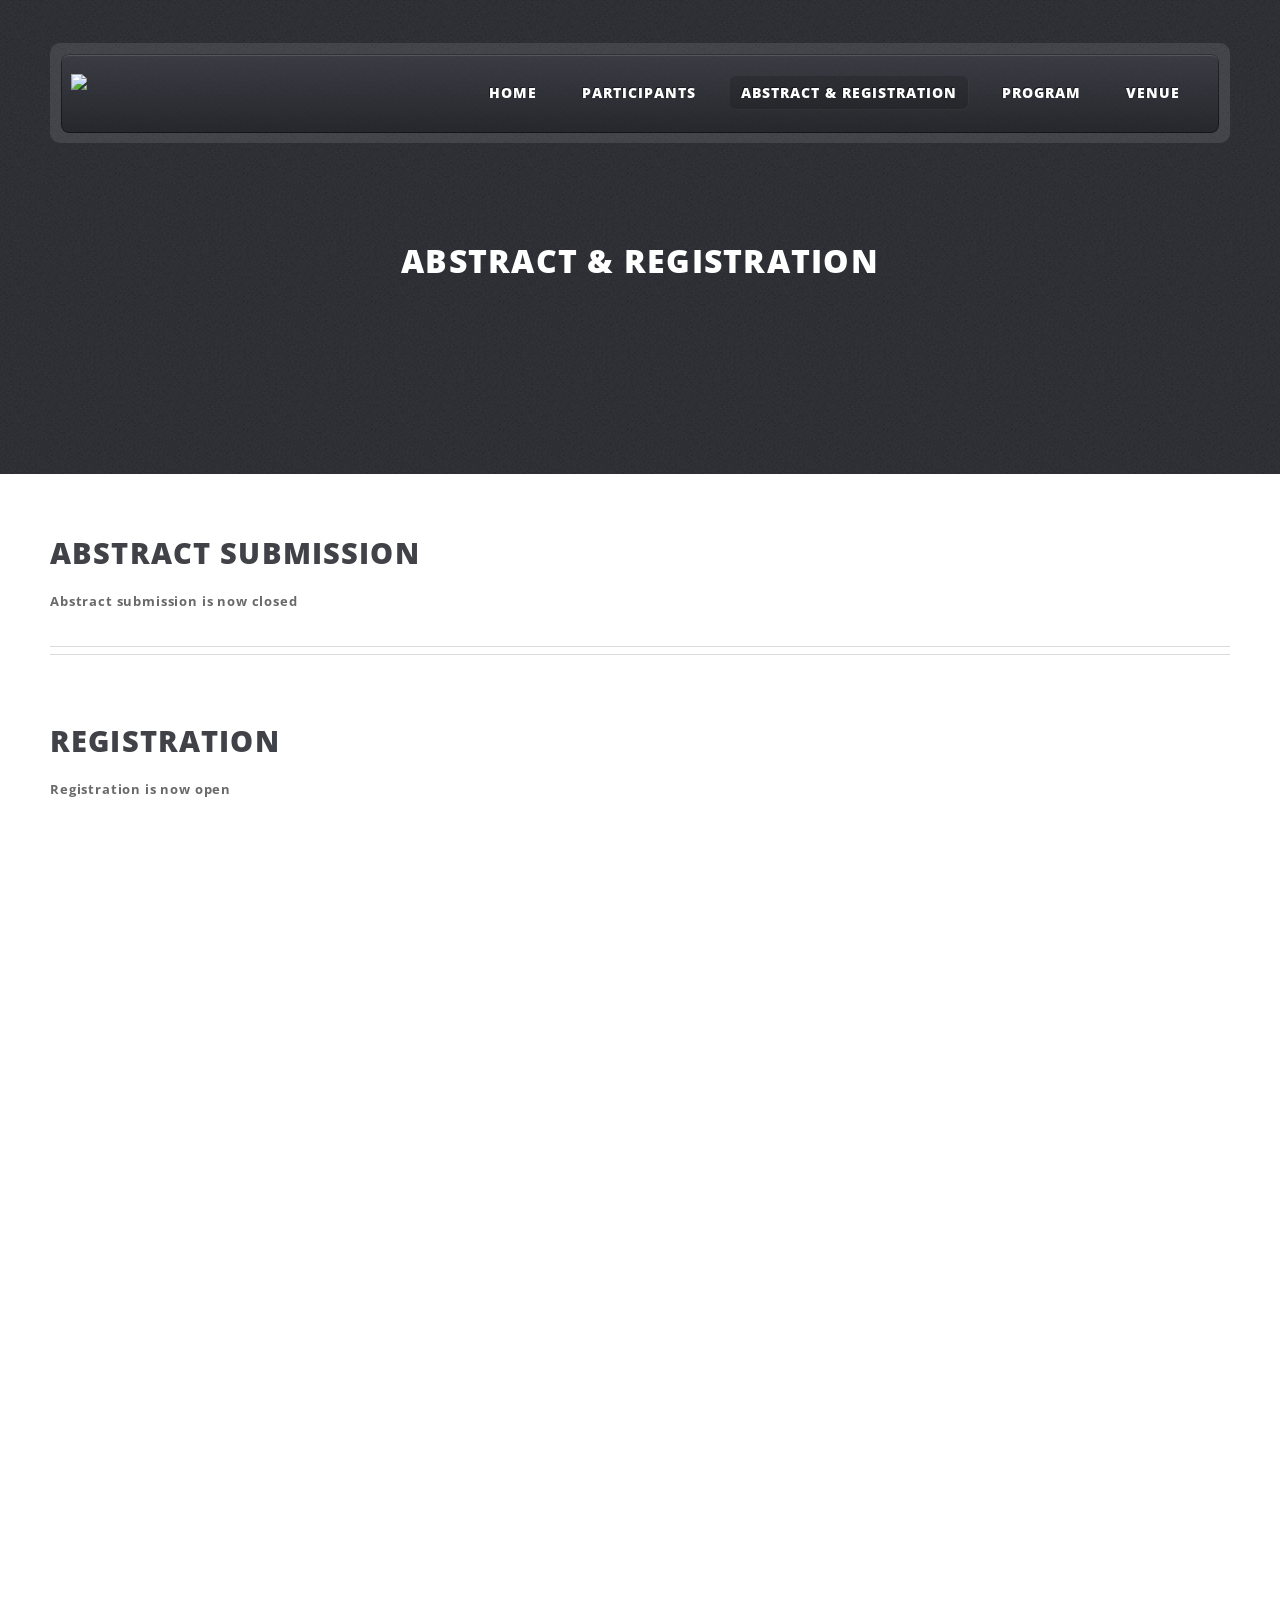
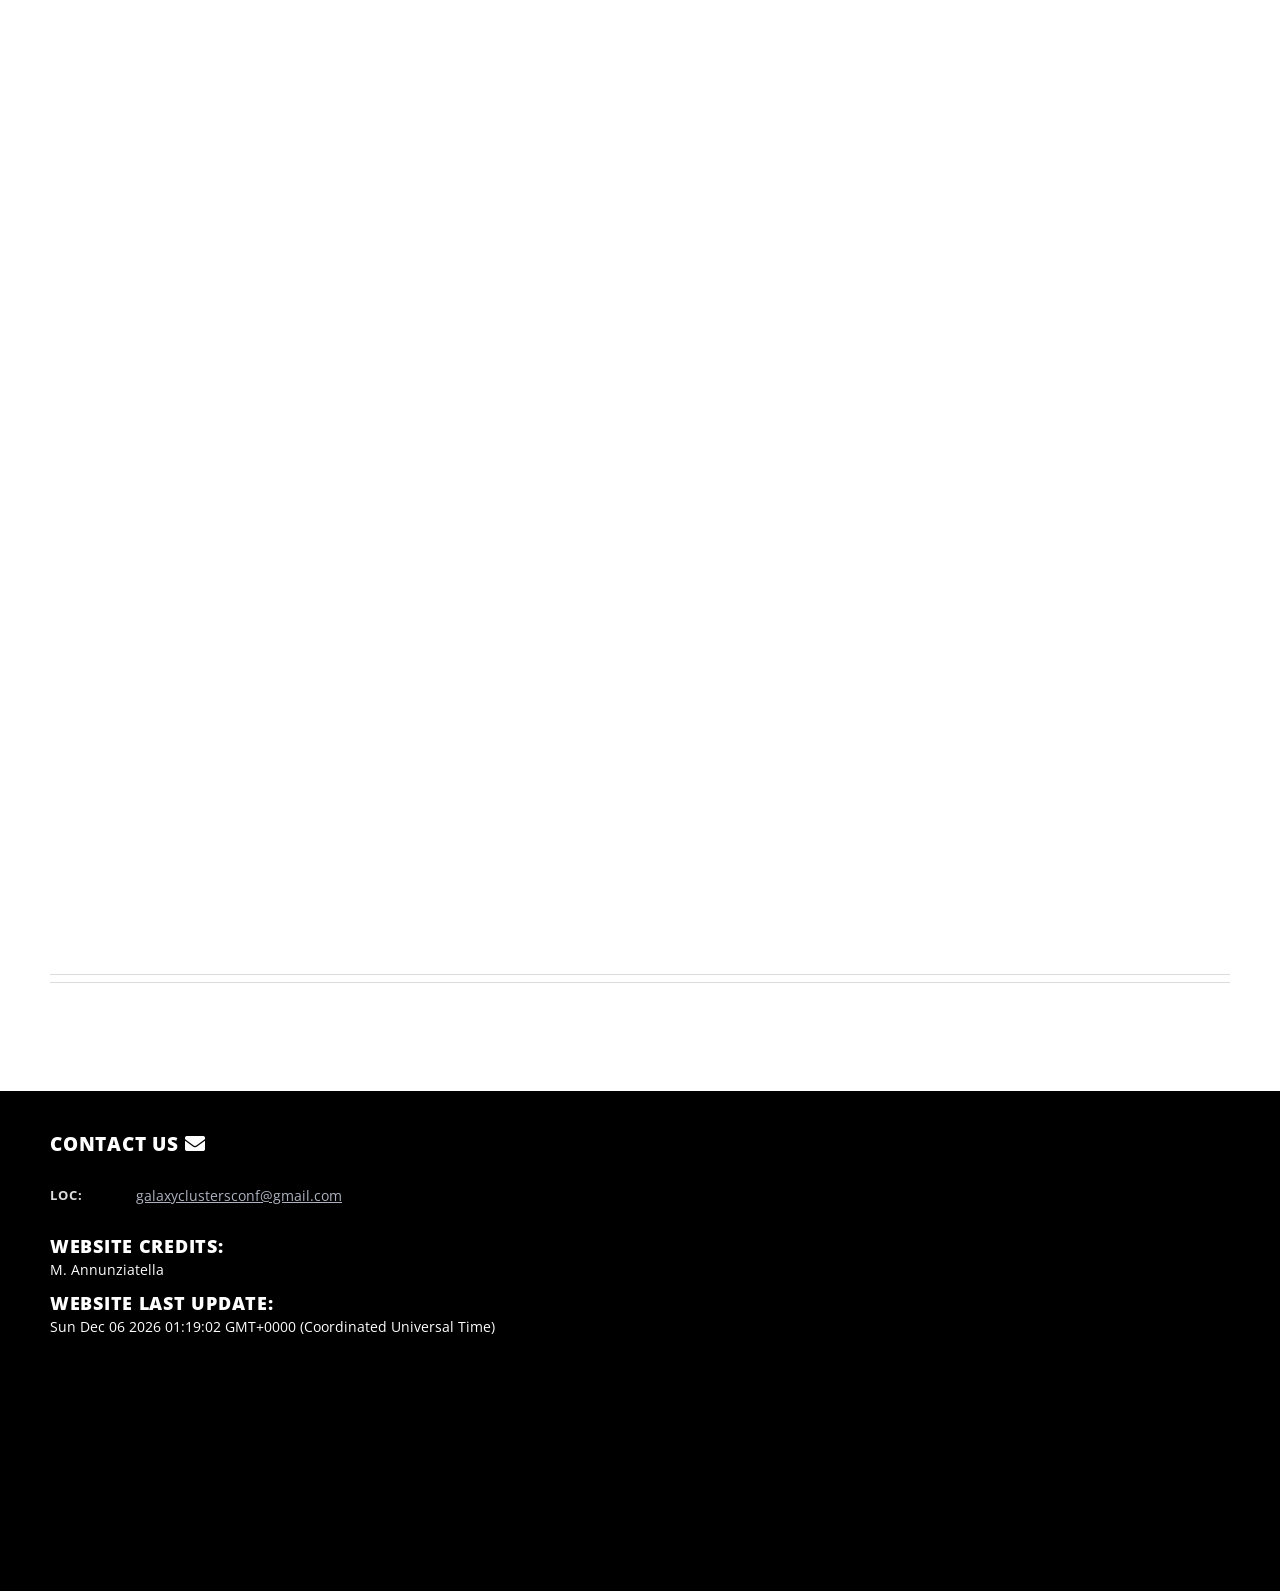
==== commit 723e2a7c: "Update abstract-and-registration.html" ====
--- a/abstract-and-registration.html
+++ b/abstract-and-registration.html
@@ -80,10 +80,11 @@
                         <header class="major">
                             <h2>REGISTRATION</h2>
                             <p>
-                                Registration is now open
+                                Registration is now open </p>
+								
 							 <iframe src="https://docs.google.com/forms/d/e/1FAIpQLSf5OLdoXEc1_bhO3DxmIdsLRymUGzz8e3Pz-hfifrTVN5BdJw/viewform?embedded=true" width="640" height="1733" frameborder="0" marginheight="0" marginwidth="0">Caricamento…</iframe> 
 
-                            </p>
+                            
                         </header>
                         <p></p>
                     </article>
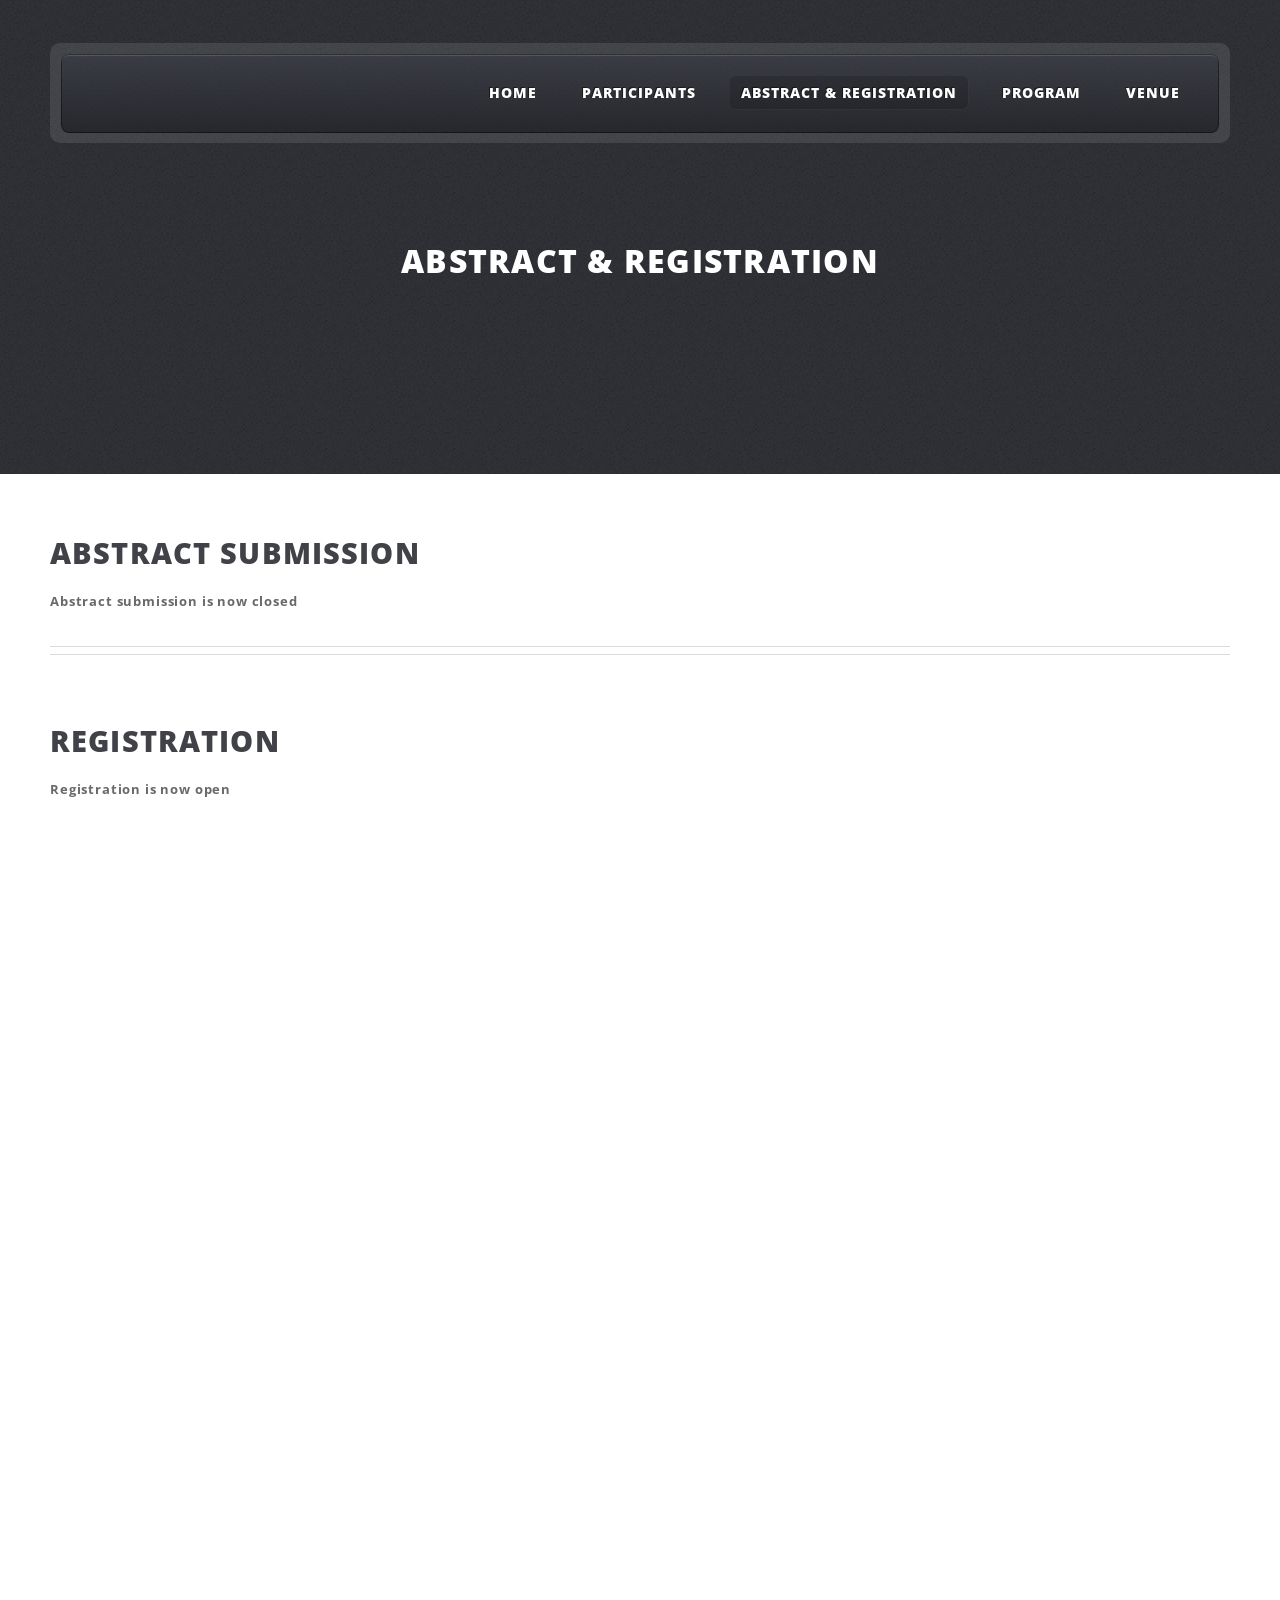
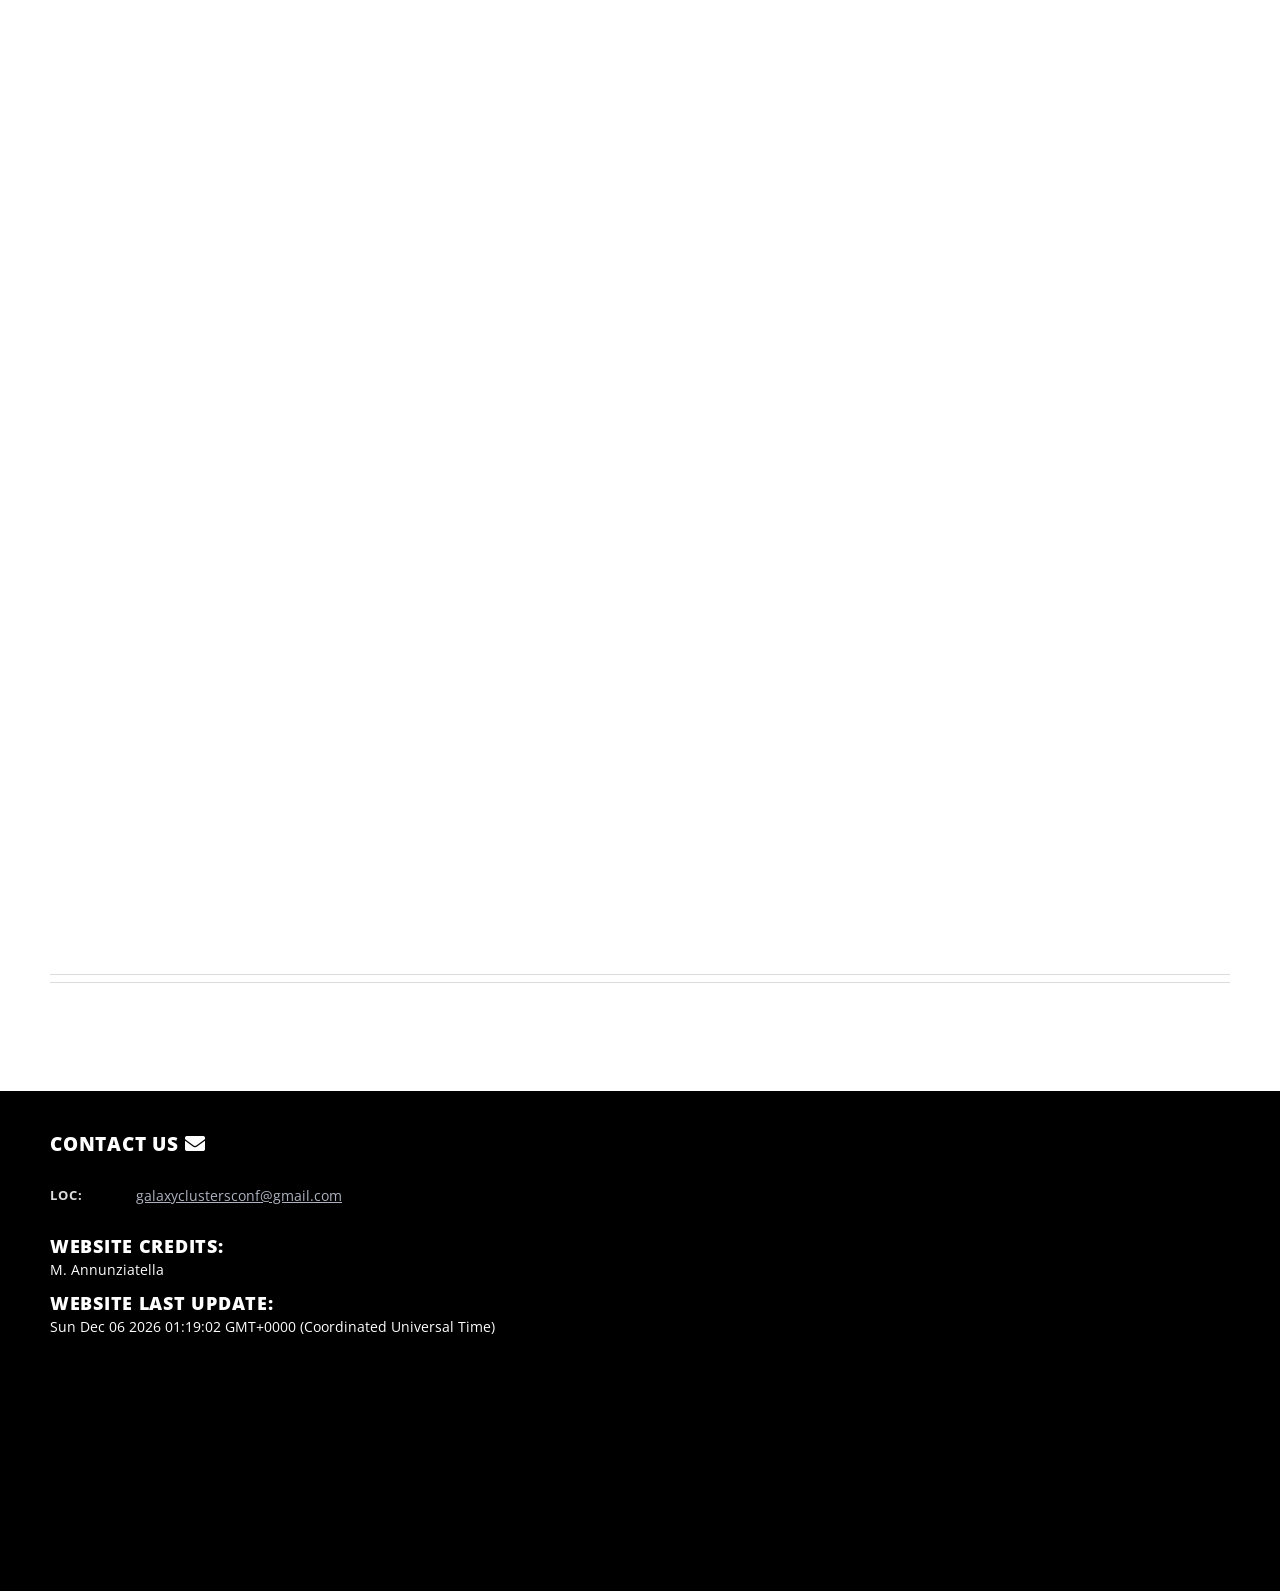
==== commit 0da14465: "Update abstract-and-registration.html" ====
--- a/abstract-and-registration.html
+++ b/abstract-and-registration.html
@@ -23,11 +23,10 @@
             <div class="inner">
 
                 <!-- Logo (same as index.html) -->
-                <div class="logo">
-                    <a href="index.html" id="logo">
-                        <img src="images/Cluster5nobg.png" height="100%" >
-                    </a>
-                </div>
+										<div class="logo">
+										<a href="index.html" id="logo">
+										 </a>
+										</div>
 
                 <!-- Nav (same as index.html) -->
                 <nav id="nav">
--- a/assets/css/main.css
+++ b/assets/css/main.css
@@ -6,7 +6,7 @@
 	html5up.net | @ajlkn
 	Free for personal and commercial use under the CCA 3.0 license (html5up.net/license)
 */
-
+ 
 html, body, div, span, applet, object,
 iframe, h1, h2, h3, h4, h5, h6, p, blockquote,
 pre, a, abbr, acronym, address, big, cite,
@@ -229,13 +229,11 @@
 		}
 
 		@media screen and (max-width: 736px) {
-
-			.container {
-				width: 100%;
-				max-width: 100%;
-			}
-
-		}
+    #banner {
+        /* Changed the 3rd value (bottom padding) from 40px to 160px */
+        padding: 40px 20px 160px 20px; 
+    }
+}
 
 /* Row */
 
@@ -1894,8 +1892,8 @@
 		background: url("images/bgMi2.png");
 		background-position: center;
 		background-size: cover;
+		background-repeat: no-repeat;
 		width: 100%;
-		background-repeat: no-repeat;
 		padding: 3em 0;
 	}
 
@@ -1904,6 +1902,7 @@
 		background-size: cover;
 		background-repeat: no-repeat;
 		background-position: center;
+		width: 100%;
         padding: 3em 0;
 	}
 
@@ -1912,6 +1911,7 @@
 		background-size: cover;
 		background-repeat: no-repeat;
 		background-position: center;
+		width: 100%;
        padding: 3em 0;
     }
 
@@ -1920,6 +1920,7 @@
 		background-size: cover;
 		background-repeat: no-repeat;
 		background-position: top;
+		width: 100%;
         padding: 3em 0;
     }
 
@@ -1928,6 +1929,7 @@
 		background-size: cover;
 		background-repeat: no-repeat;
 		background-position: center;
+		width: 100%;
         padding: 3em 0;
     }
 
@@ -1936,6 +1938,7 @@
 		background-size: cover;
 		background-repeat: no-repeat;
 		background-position: center;
+		width: 100%;
         padding: 3em 0;
     }
 
@@ -1944,18 +1947,11 @@
 		background-size: cover;
 		background-repeat: no-repeat;
 		background-position: center;
+		width: 100%;
         padding: 3em 0;
     }
 
 
-	#header-wrapper-coc {
-        background:  url("../../images/toledo-night1.jpg");
-        background-position: top left, center center;
-		background-size: cover;
-		background-repeat: no-repeat;
-		background-position: top;
-        padding: 3em 0;
-    }
 
 	#main-wrapper {
 		background: #fff;
@@ -2039,15 +2035,25 @@
 			text-shadow: -1px -1px 0 rgba(0, 0, 0, 0.5);
 		}
 
-		.logo {
-			display: inline-block;
-			vertical-align: top;
-			max-width: 100px;
-			height: 50px;
-			margin-right: 20px;
-			margin-top: 18px; 
-			margin-left: 10px;   /* if you want it vertically middle of the navbar. */
-		}
+#logo {
+    /* Make the link a block element with a size */
+    display: block;
+    width: 200px;  /* Adjust this to match your logo's width */
+    height: 80px;  /* Adjust this to match your logo's height */
+    
+    /* The link text is hidden visually but remains for accessibility */
+    text-indent: -9999px; 
+    overflow: hidden;
+
+    /* Set the logo as a background image */
+    background: url('/images/cluster5nobg.png') no-repeat center center;
+    
+    /* This ensures the logo scales to fit within the box */
+    background-size: contain;     
+    /* Optional: add a background color if the image has transparency */
+    /* background-color: #ffffff; */
+}
+
 
 		#header h1 {
 			position: absolute;
@@ -2196,17 +2202,17 @@
 
 		/* Nav */
 
-			#page-wrapper {
-				-moz-backface-visibility: hidden;
-				-webkit-backface-visibility: hidden;
-				-ms-backface-visibility: hidden;
-				backface-visibility: hidden;
-				-moz-transition: -moz-transform 0.5s ease;
-				-webkit-transition: -webkit-transform 0.5s ease;
-				-ms-transition: -ms-transform 0.5s ease;
-				transition: transform 0.5s ease;
-				padding-bottom: 1px;
-			}
+#page-wrapper {
+-moz-backface-visibility: hidden;
+-webkit-backface-visibility: hidden;
+-ms-backface-visibility: hidden;
+backface-visibility: hidden;
+-moz-transition: -moz-transform 0.5s ease;
+-webkit-transition: -webkit-transform 0.5s ease;
+-ms-transition: -ms-transform 0.5s ease;
+transition: transform 0.5s ease;
+padding-bottom: 1px;
+}
 
 			#titleBar {
 				-moz-backface-visibility: hidden;
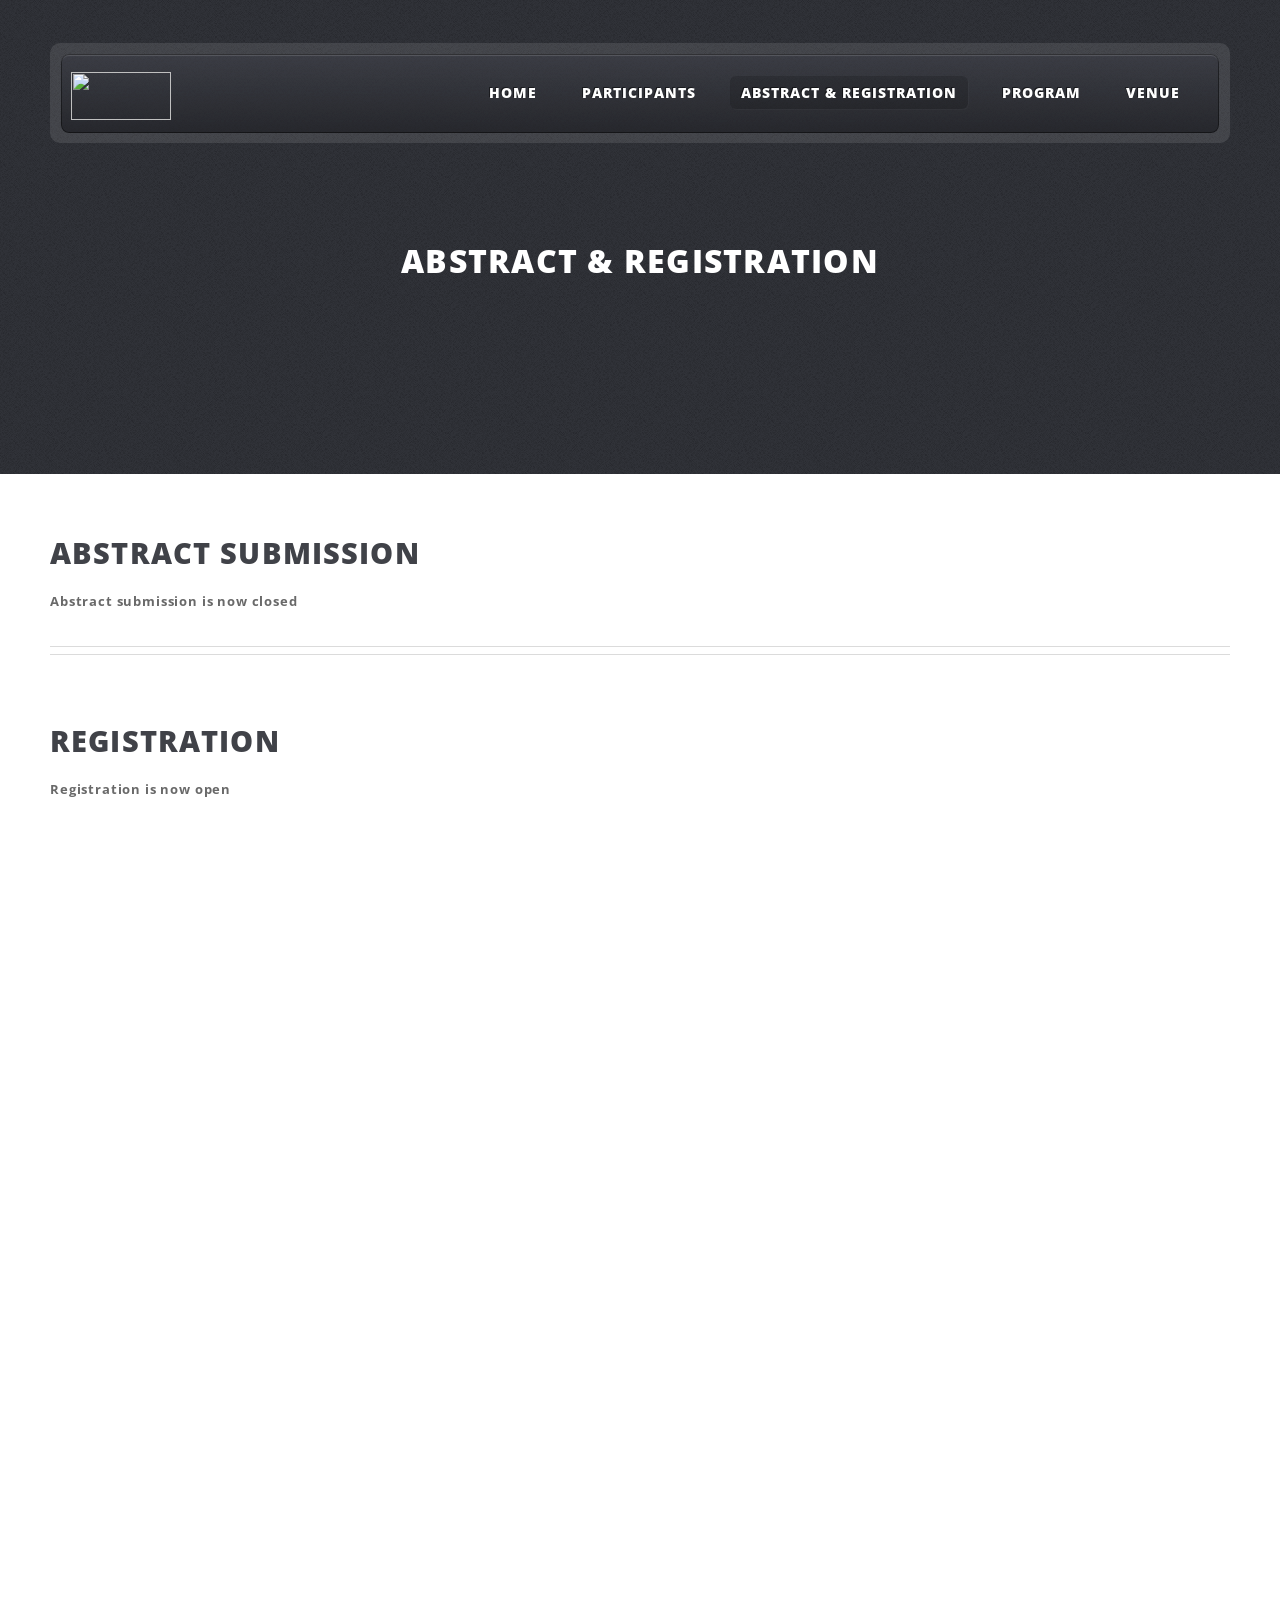
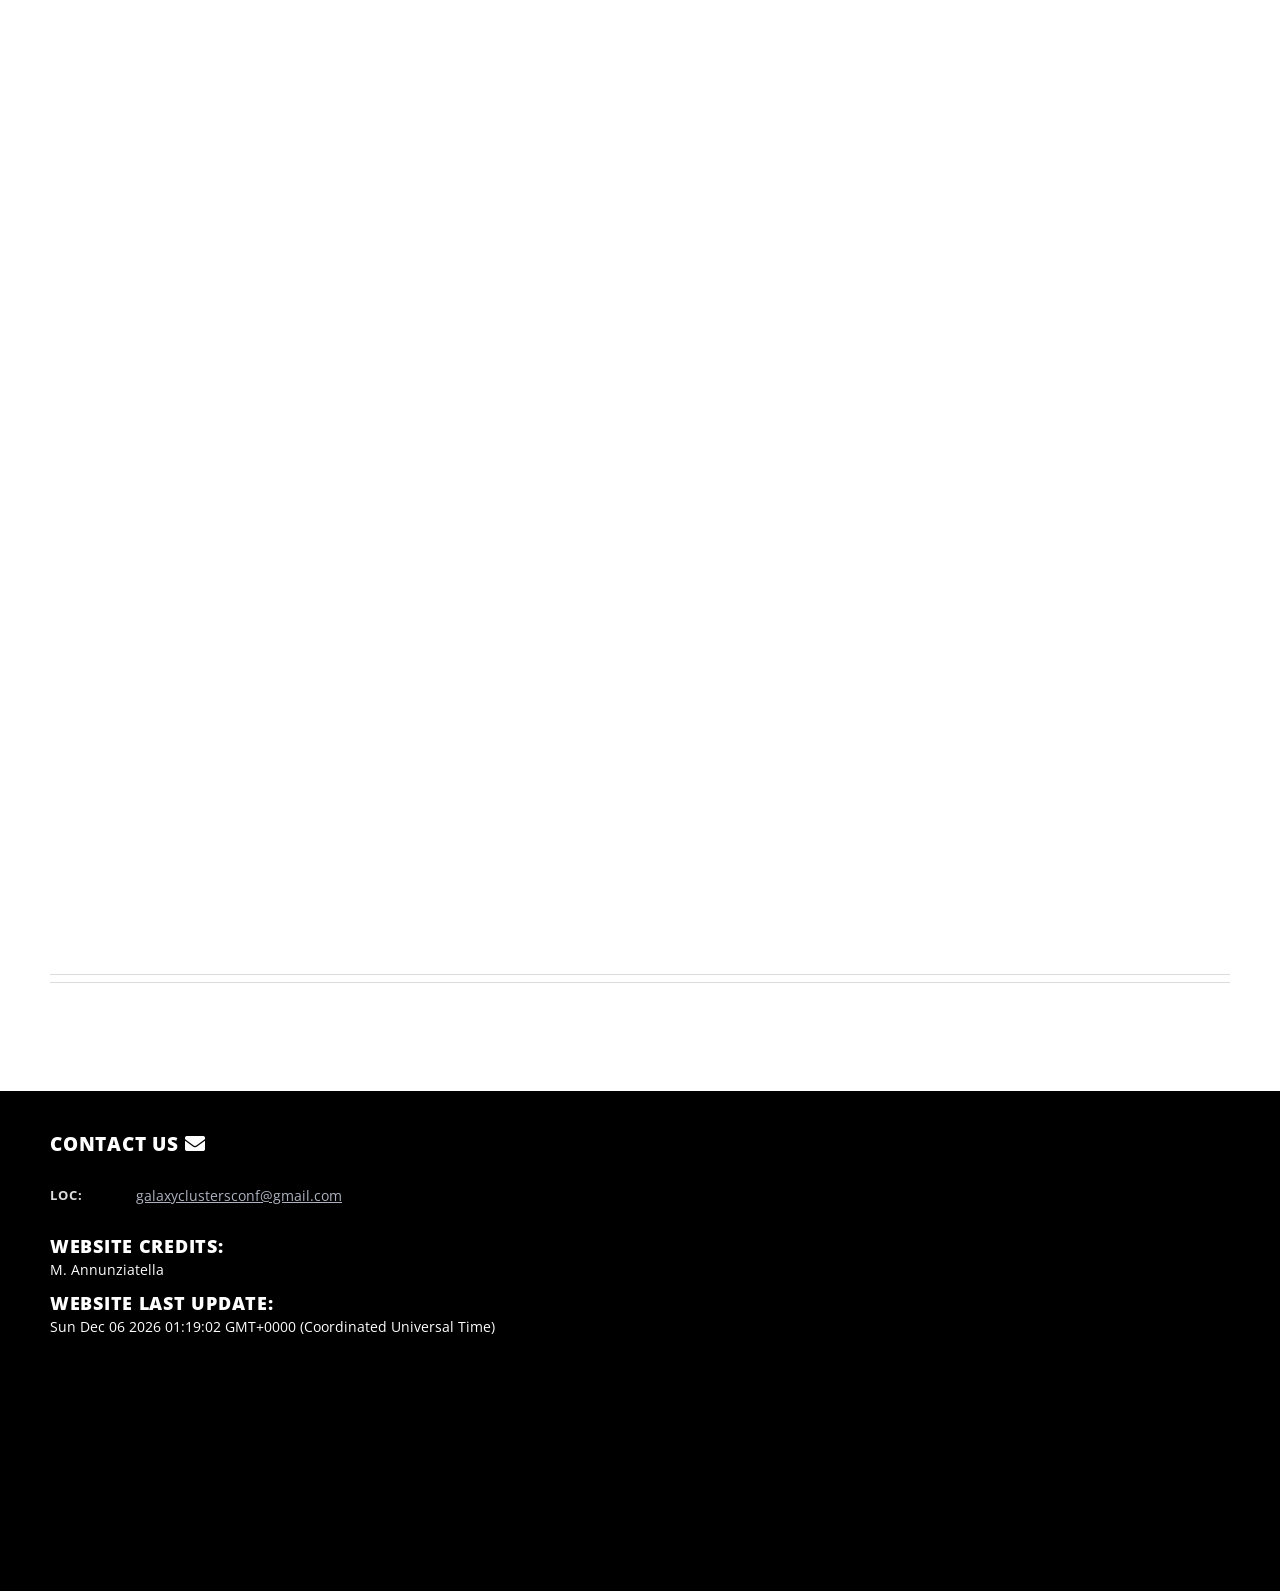
==== commit 0ce78946: "Update abstract-and-registration.html" ====
--- a/abstract-and-registration.html
+++ b/abstract-and-registration.html
@@ -22,12 +22,12 @@
         <header id="header">
             <div class="inner">
 
-                <!-- Logo (same as index.html) -->
+      									<!-- Logo -->
 										<div class="logo">
 										<a href="index.html" id="logo">
+										<img src="images/Cluster5nobg.png" height="98%" width="100px">
 										 </a>
 										</div>
-
                 <!-- Nav (same as index.html) -->
                 <nav id="nav">
                     <ul>
--- a/assets/css/main.css
+++ b/assets/css/main.css
@@ -2035,24 +2035,15 @@
 			text-shadow: -1px -1px 0 rgba(0, 0, 0, 0.5);
 		}
 
-#logo {
-    /* Make the link a block element with a size */
-    display: block;
-    width: 200px;  /* Adjust this to match your logo's width */
-    height: 80px;  /* Adjust this to match your logo's height */
-    
-    /* The link text is hidden visually but remains for accessibility */
-    text-indent: -9999px; 
-    overflow: hidden;
-
-    /* Set the logo as a background image */
-    background: url('/images/cluster5nobg.png') no-repeat center center;
-    
-    /* This ensures the logo scales to fit within the box */
-    background-size: contain;     
-    /* Optional: add a background color if the image has transparency */
-    /* background-color: #ffffff; */
-}
+.logo {
+			display: inline-block;
+			vertical-align: top;
+			max-width: 100px;
+			height: 50px;
+			margin-right: 20px;
+			margin-top: 18px; 
+			margin-left: 10px;   /* if you want it vertically middle of the navbar. */
+		}
 
 
 		#header h1 {
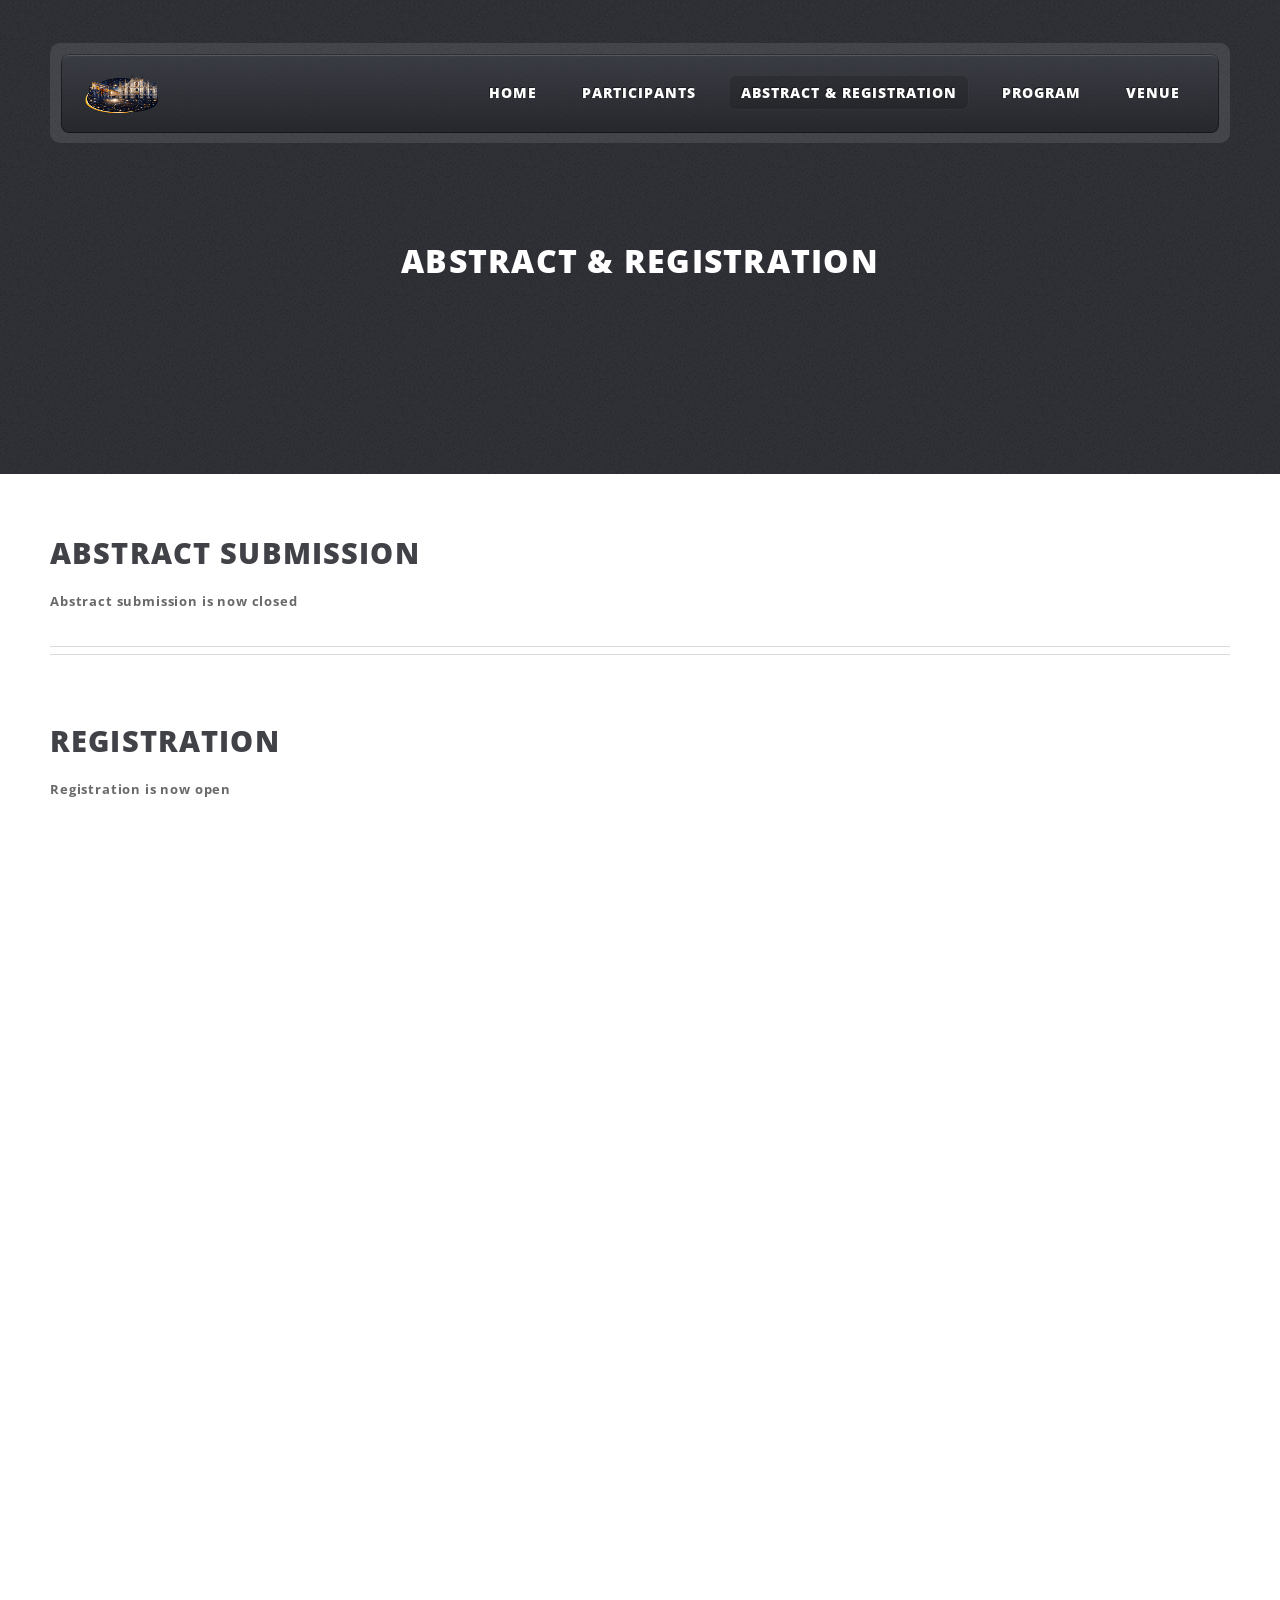
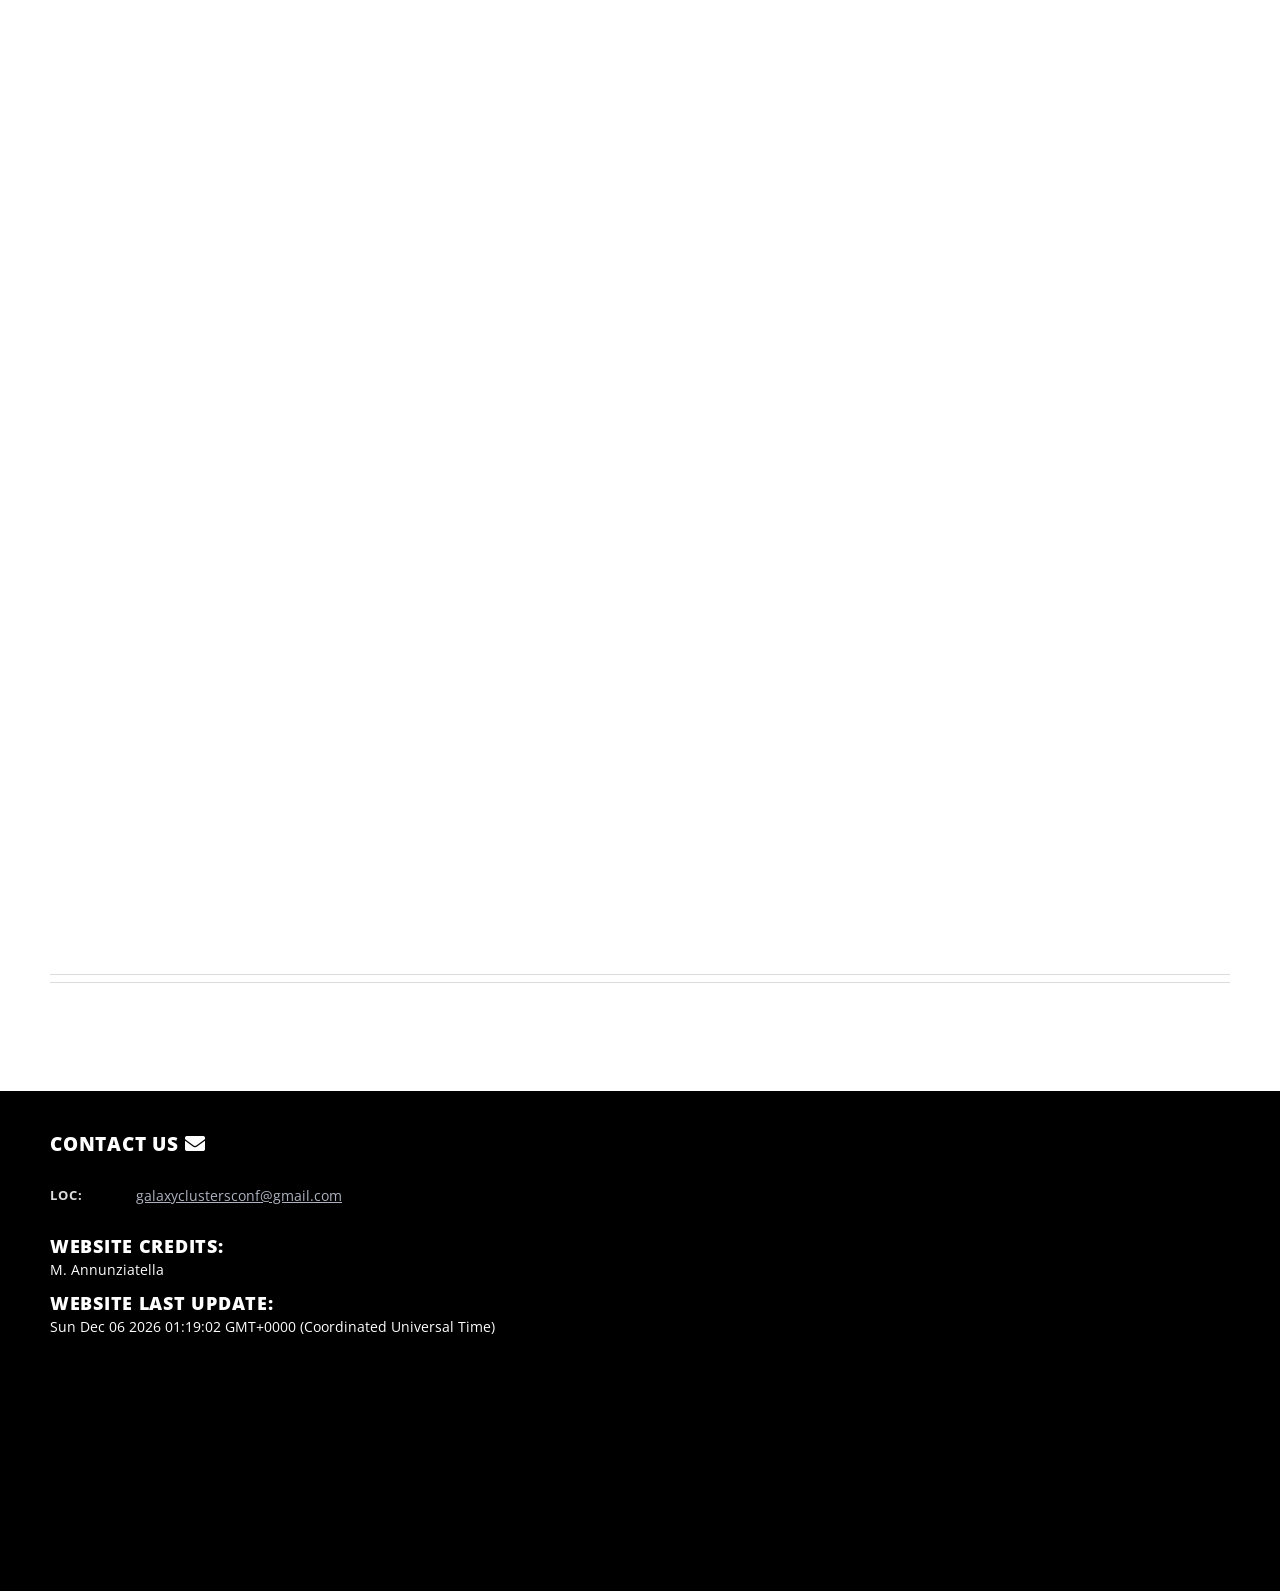
==== commit d0454b26: "Update abstract-and-registration.html" ====
--- a/abstract-and-registration.html
+++ b/abstract-and-registration.html
@@ -25,7 +25,7 @@
       									<!-- Logo -->
 										<div class="logo">
 										<a href="index.html" id="logo">
-										<img src="images/Cluster5nobg.png" height="98%" width="100px">
+										<img src="images/logo_nowriting.png" height="98%" width="100px">
 										 </a>
 										</div>
                 <!-- Nav (same as index.html) -->
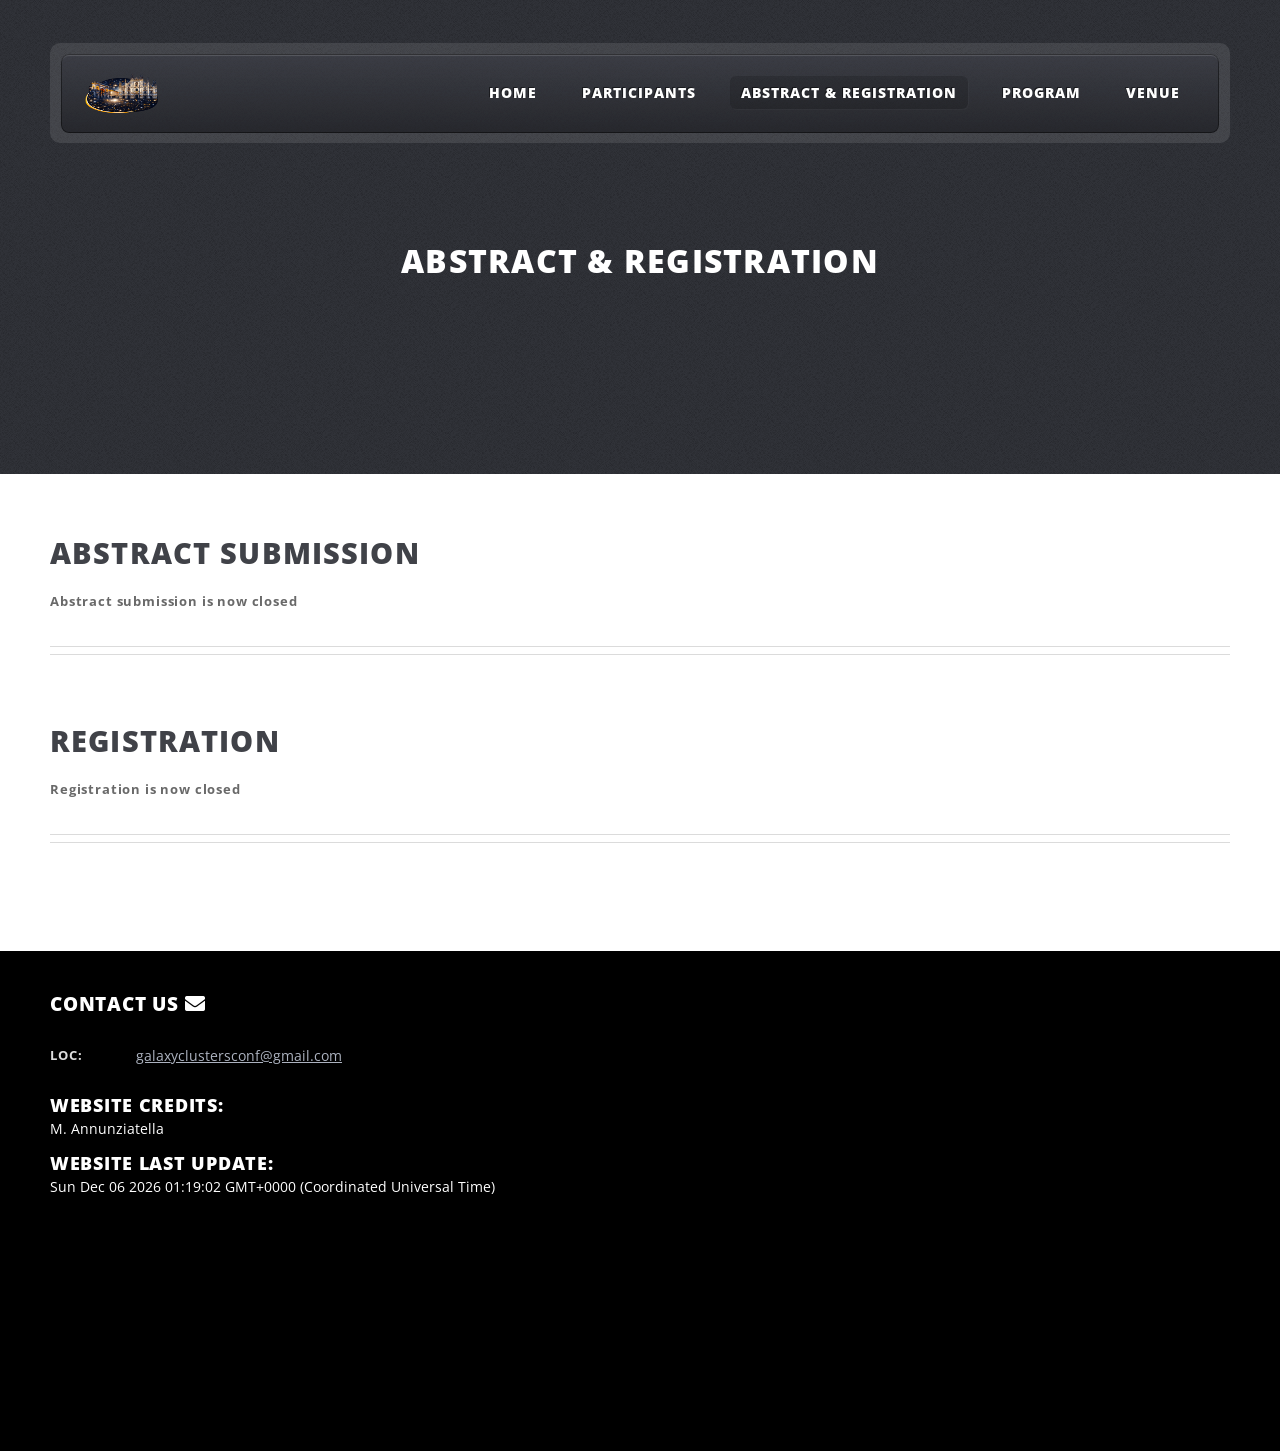
==== commit 1199f391: "Update abstract-and-registration.html registration closed" ====
--- a/abstract-and-registration.html
+++ b/abstract-and-registration.html
@@ -79,10 +79,10 @@
                         <header class="major">
                             <h2>REGISTRATION</h2>
                             <p>
-                                Registration is now open </p>
-								
+                                Registration is now closed </p>
+							<!-- 	
 							 <iframe src="https://docs.google.com/forms/d/e/1FAIpQLSf5OLdoXEc1_bhO3DxmIdsLRymUGzz8e3Pz-hfifrTVN5BdJw/viewform?embedded=true" width="640" height="1733" frameborder="0" marginheight="0" marginwidth="0">Caricamento…</iframe> 
-
+							 -->
                             
                         </header>
                         <p></p>
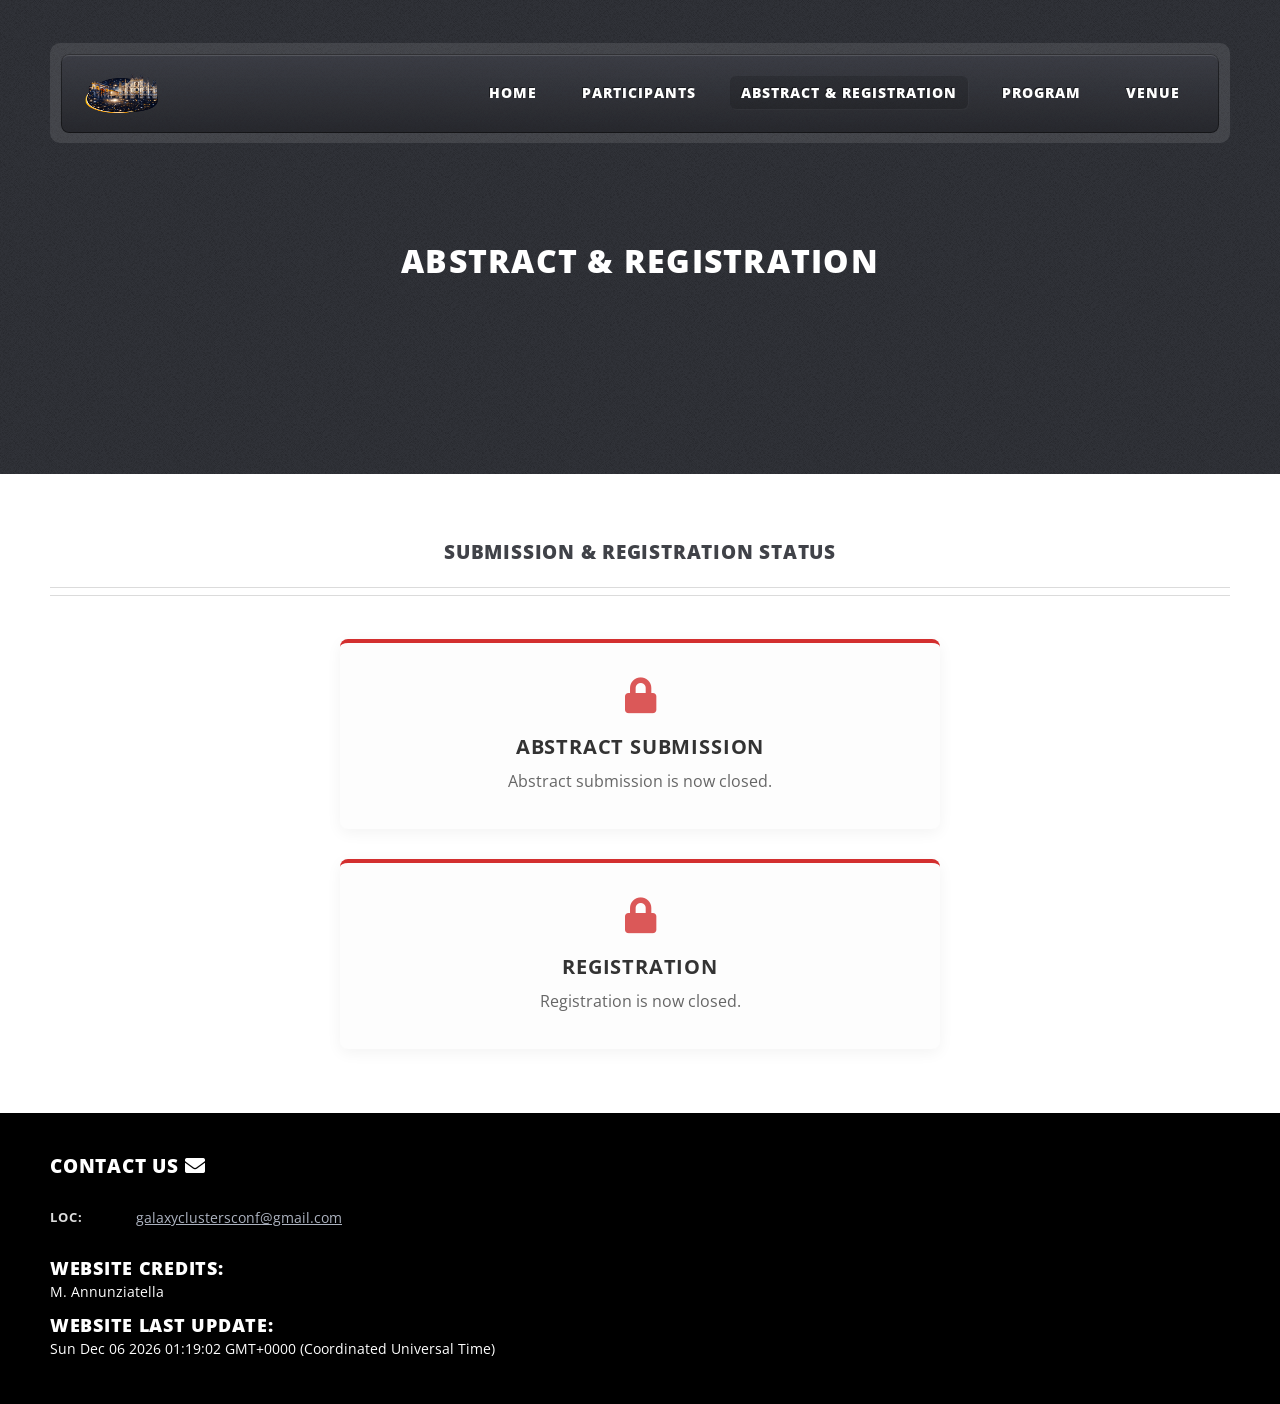
==== commit ef247ea7: "Update abstract-and-registration.html" ====
--- a/abstract-and-registration.html
+++ b/abstract-and-registration.html
@@ -1,5 +1,4 @@
 <!DOCTYPE HTML>
-
 <html>
 <head>
     <title>CLUSTER 5 | Abstract & Registration</title>
@@ -8,6 +7,54 @@
     <link rel="stylesheet" href="assets/css/main.css" />
     <style>
         .lowercase { text-transform: lowercase; }
+
+        /* Status Cards Layout */
+        .status-container {
+            display: flex;
+            flex-direction: column;
+            gap: 30px;
+            align-items: center;
+            margin-top: 30px;
+            margin-bottom: 50px;
+        }
+
+        .status-card {
+            background: #fdfdfd;
+            padding: 35px 40px;
+            border-radius: 8px;
+            box-shadow: 0 4px 15px rgba(0, 0, 0, 0.05);
+            border-top: 4px solid #d32f2f; /* Red accent indicating closed */
+            width: 100%;
+            max-width: 600px;
+            text-align: center;
+            transition: transform 0.3s ease;
+        }
+
+        .status-card:hover {
+            transform: translateY(-3px);
+            box-shadow: 0 8px 25px rgba(0, 0, 0, 0.1);
+            background: #ffffff;
+        }
+
+        .status-card h4 {
+            font-size: 1.4em;
+            margin-bottom: 10px;
+            color: #333333;
+            font-weight: 700;
+        }
+
+        .status-card p {
+            font-size: 1.1em;
+            color: #666666;
+            margin: 0;
+        }
+
+        .status-icon {
+            font-size: 2.5em;
+            color: #d32f2f;
+            margin-bottom: 20px;
+            opacity: 0.8;
+        }
     </style>
 </head>
 
@@ -22,13 +69,13 @@
         <header id="header">
             <div class="inner">
 
-      									<!-- Logo -->
-										<div class="logo">
-										<a href="index.html" id="logo">
-										<img src="images/logo_nowriting.png" height="98%" width="100px">
-										 </a>
-										</div>
-                <!-- Nav (same as index.html) -->
+                <!-- Logo -->
+                <div class="logo">
+                <a href="index.html" id="logo">
+                <img src="images/logo_nowriting.png" height="98%" width="100px">
+                 </a>
+                </div>
+                <!-- Nav -->
                 <nav id="nav">
                     <ul>
                         <li><a href="index.html">Home</a></li>
@@ -51,7 +98,7 @@
             </div>
         </header>
 
-        <!-- Banner (same style as index.html) -->
+        <!-- Banner -->
         <div id="banner">
                 <strong><h2> Abstract & registration <br/> <br/> <br/> </strong></h2> 
         </div>
@@ -67,25 +114,28 @@
                 <div id="content">
 
                     <article>
-                        <header class="major">
-                            <h2>ABSTRACT SUBMISSION</h2>
-                            <p>Abstract submission is now closed</p>
-							<!-- <iframe src="https://docs.google.com/forms/d/e/1FAIpQLSelTBFfcJHj8VkjJrzOfd2XA3T3XFCV362ajYbQFKyybgG_-g/viewform?embedded=true" width="640" height="1733" frameborder="0" marginheight="0" marginwidth="0">Caricamento…</iframe> -->
+                        <header class="major" style="text-align: center;">
+                            <h3>Submission & Registration Status</h3>
                         </header>
-                        <p></p>
-                    </article>
-
-                    <article>
-                        <header class="major">
-                            <h2>REGISTRATION</h2>
-                            <p>
-                                Registration is now closed </p>
-							<!-- 	
-							 <iframe src="https://docs.google.com/forms/d/e/1FAIpQLSf5OLdoXEc1_bhO3DxmIdsLRymUGzz8e3Pz-hfifrTVN5BdJw/viewform?embedded=true" width="640" height="1733" frameborder="0" marginheight="0" marginwidth="0">Caricamento…</iframe> 
-							 -->
+                        
+                        <div class="status-container">
+                            <!-- Abstract Status Card -->
+                            <div class="status-card">
+                                <i class="fa fa-lock status-icon"></i>
+                                <h4>Abstract Submission</h4>
+                                <p>Abstract submission is now closed.</p>
+                                <!-- <iframe src="https://docs.google.com/forms/d/e/1FAIpQLSelTBFfcJHj8VkjJrzOfd2XA3T3XFCV362ajYbQFKyybgG_-g/viewform?embedded=true" width="640" height="1733" frameborder="0" marginheight="0" marginwidth="0">Caricamento…</iframe> -->
+                            </div>
                             
-                        </header>
-                        <p></p>
+                            <!-- Registration Status Card -->
+                            <div class="status-card">
+                                <i class="fa fa-lock status-icon"></i>
+                                <h4>Registration</h4>
+                                <p>Registration is now closed.</p>
+                                <!-- <iframe src="https://docs.google.com/forms/d/e/1FAIpQLSf5OLdoXEc1_bhO3DxmIdsLRymUGzz8e3Pz-hfifrTVN5BdJw/viewform?embedded=true" width="640" height="1733" frameborder="0" marginheight="0" marginwidth="0">Caricamento…</iframe> -->
+                            </div>
+                        </div>
+
                     </article>
 
                 </div>
@@ -107,42 +157,36 @@
           <dl class="contact">
             <dt>LOC:</dt>
             <dd><a href="mailto:galaxyclustersconf@gmail.com">galaxyclustersconf@gmail.com</a></dd>
-            <!--
-            <dt>LOC:</dt>
-            <dd><a href="galaxyclustersconf@gmail.com">galaxyclustersconf@gmail.com/a></dd>
-            -->
           </dl>
         </div>
 
         <!-- Website credits -->
         <div style="margin-top:15px;">
-          <h2 style="font-size:18px; margin:0 0 2px 0;">Website credits:</h2> <!-- tighter spacing -->
+          <h2 style="font-size:18px; margin:0 0 2px 0;">Website credits:</h2>
           <p style="font-size:14px; margin:0;">M. Annunziatella</p>
         </div>
 
         <!-- Website last update -->
         <div style="margin-top:12px;">
-          <h2 style="font-size:18px; margin:0 0 2px 0;">Website last update:</h2> <!-- tighter spacing -->
+          <h2 style="font-size:18px; margin:0 0 2px 0;">Website last update:</h2>
           <p style="font-size:14px; margin:0;">
             <script>document.write(new Date(document.lastModified));</script>
           </p>
         </div>
       </div>
 
-      
-
     </div>
   </footer>
 </div>
-		<!-- Scripts -->
-			<script src="assets/js/jquery.min.js"></script>
-			<script src="assets/js/jquery.dropotron.min.js"></script>
-			<script src="assets/js/browser.min.js"></script>
-			<script src="assets/js/breakpoints.min.js"></script>
-			<script src="assets/js/util.js"></script>
-			<script src="assets/js/main.js"></script>
-
-	</body>
+<!-- Scripts -->
+<script src="assets/js/jquery.min.js"></script>
+<script src="assets/js/jquery.dropotron.min.js"></script>
+<script src="assets/js/browser.min.js"></script>
+<script src="assets/js/breakpoints.min.js"></script>
+<script src="assets/js/util.js"></script>
+<script src="assets/js/main.js"></script>
+
+</body>
 </html>
 
 
--- a/assets/css/main.css
+++ b/assets/css/main.css
@@ -1970,17 +1970,15 @@
 	}
 
 	#footer-wrapper-logo{
-		background-image:  url("images/footer.png");
-		background-size: cover;
-		background-repeat: no-repeat;
-		background-position: bottom center;
-		height: 100%;
-		width: 100%;
-		object-fit: contain;
-        	padding: 3em 0;
-		height: 500px;
-	}
-
+	background-image:  url("images/footer.png");
+	background-color: #000000; /* Fallback if the image doesn't load */
+	background-size: cover;
+	background-repeat: no-repeat;
+	background-position: bottom center;
+	width: 100%;
+	padding: 3em 0;
+	height: auto; 
+}
 
 	.wrapper {
 		padding: 7em 0 7em 0;
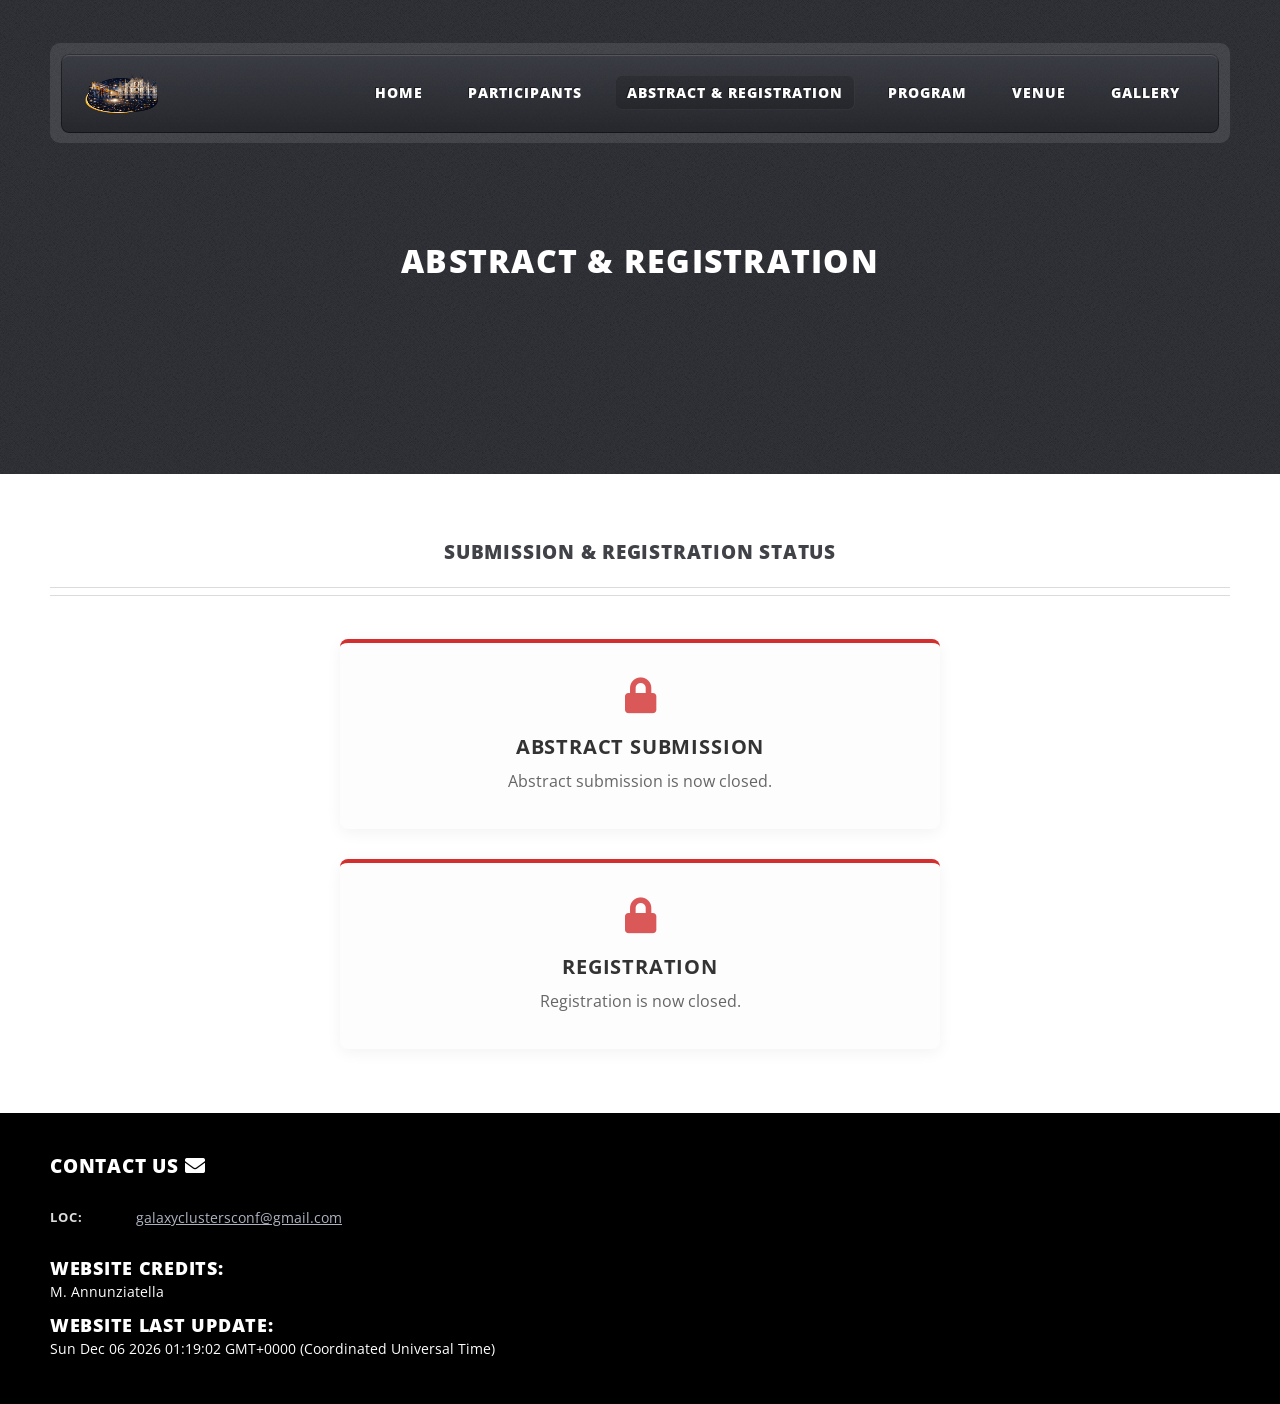
==== commit cadfd417: "Add files via upload" ====
--- a/abstract-and-registration.html
+++ b/abstract-and-registration.html
@@ -92,6 +92,7 @@
                             </ul>
                         </li>
                         <li><a href="venue.html">Venue</a></li>
+                        <li><a href="gallery.html">Gallery</a></li>
                     </ul>
                 </nav>
 
